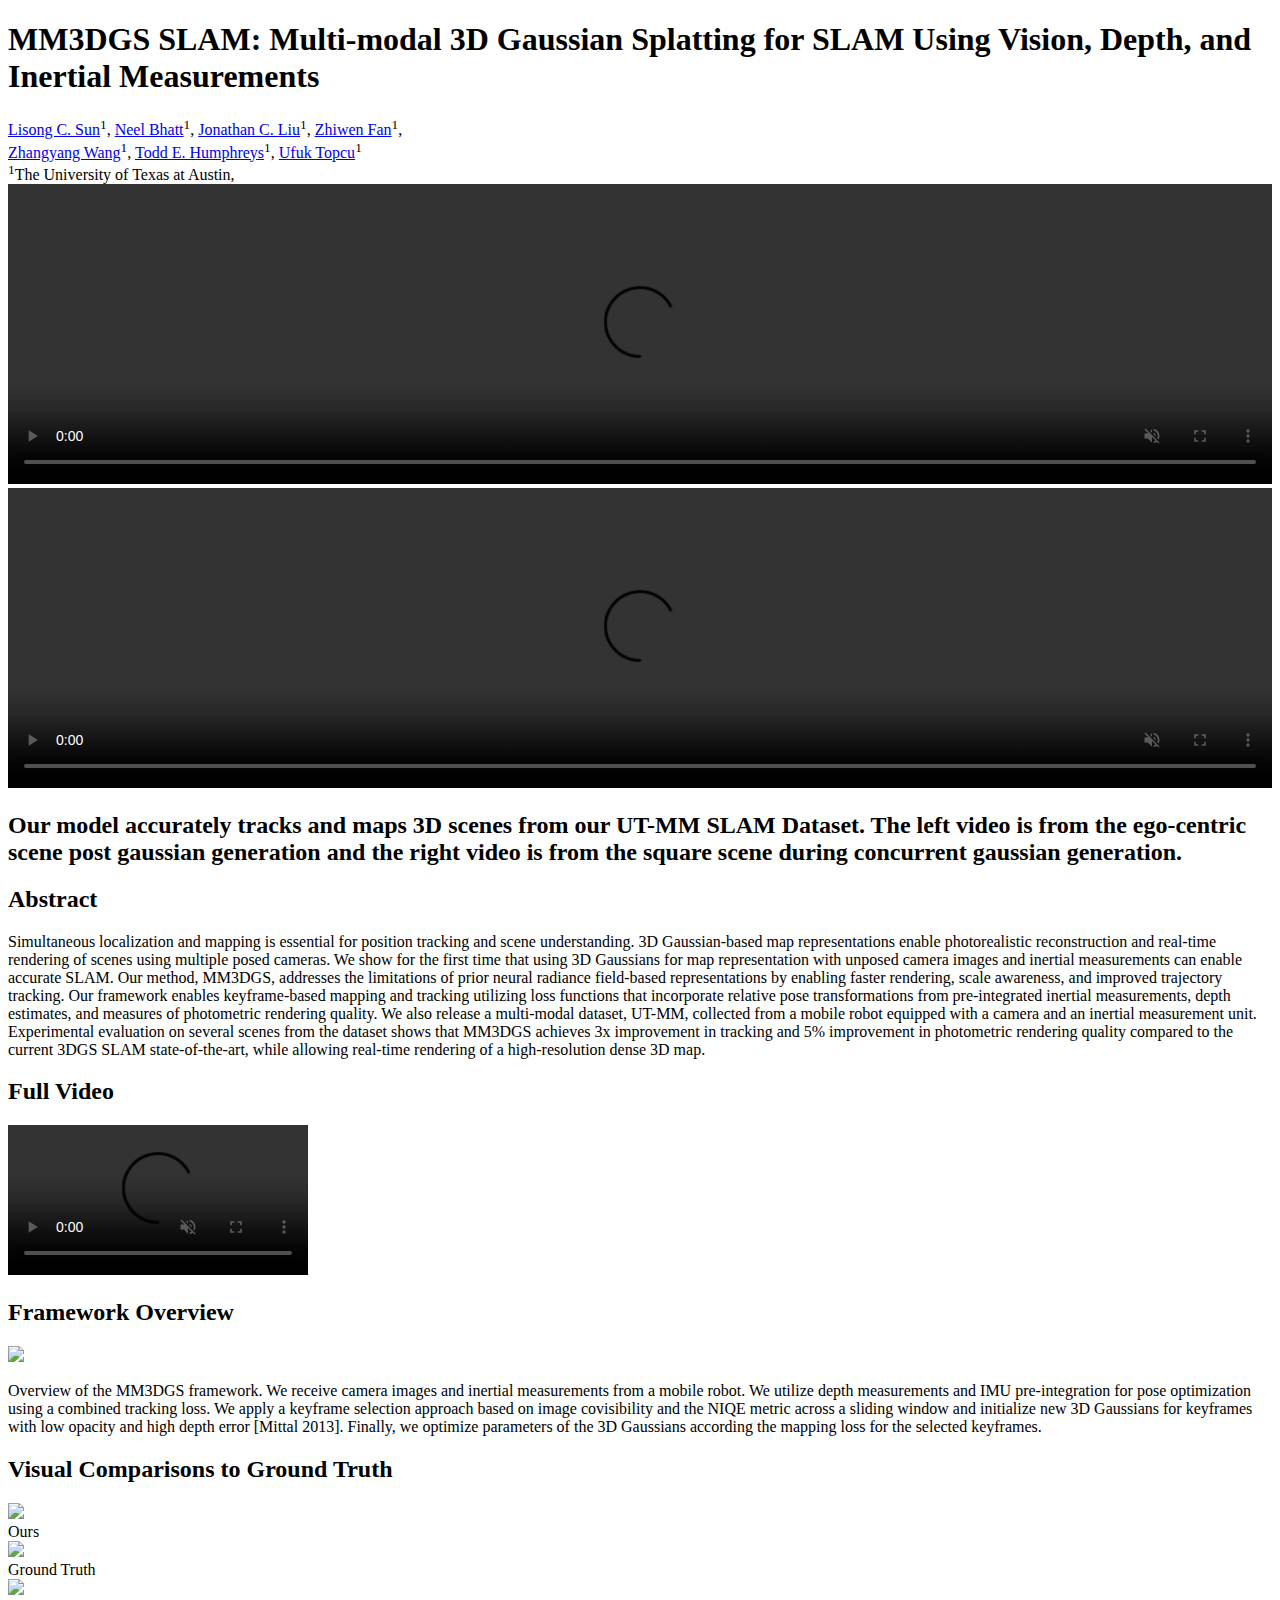
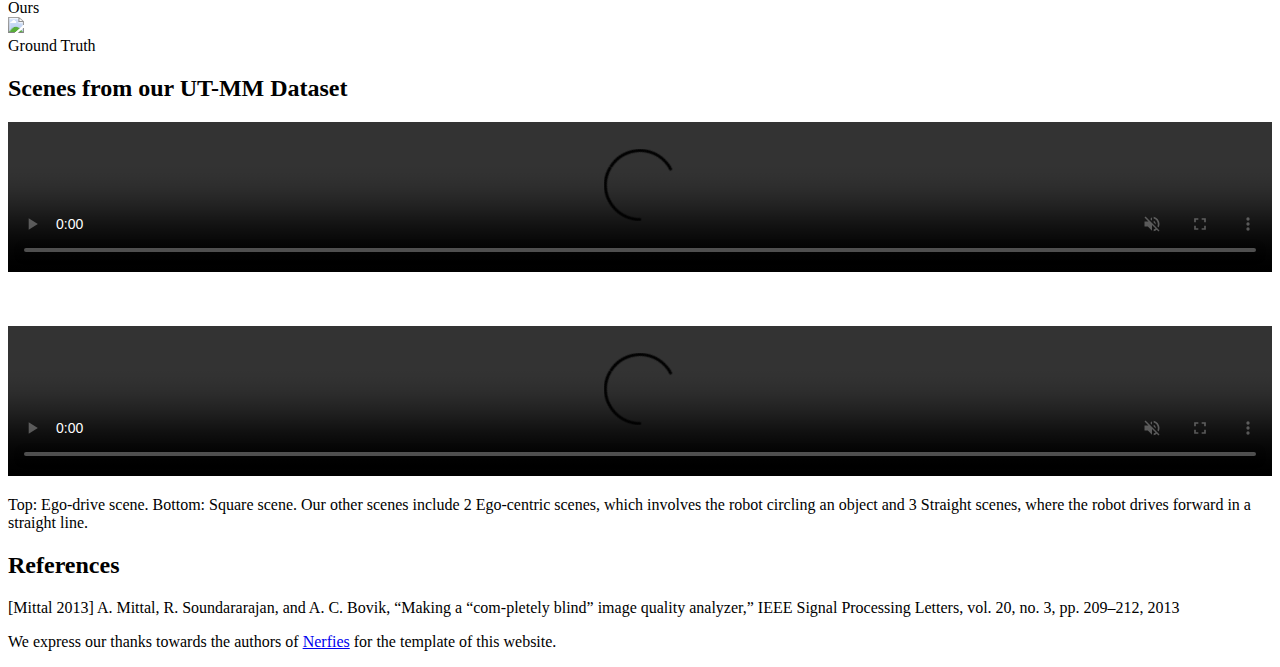
==== index.html @ 451383dc "personal links" ====
<!DOCTYPE html>
<html>
<head>
  <meta charset="utf-8">
  <meta name="description"
        content="MM3DGS.">
  <meta name="keywords" content="Nerfies, D-NeRF, NeRF">
  <meta name="viewport" content="width=device-width, initial-scale=1">
  <title>MM3DGS</title>

  <!-- Global site tag (gtag.js) - Google Analytics -->
  <!-- <script async src="https://www.googletagmanager.com/gtag/js?id=G-PYVRSFMDRL"></script> -->
  <script>
    window.dataLayer = window.dataLayer || [];

    function gtag() {
      dataLayer.push(arguments);
    }

    gtag('js', new Date());

    gtag('config', 'G-PYVRSFMDRL');
  </script>

  <link href="https://fonts.googleapis.com/css?family=Google+Sans|Noto+Sans|Castoro"
        rel="stylesheet">

  <link rel="stylesheet" href="./static/css/bulma.min.css">
  <link rel="stylesheet" href="./static/css/bulma-carousel.min.css">
  <link rel="stylesheet" href="./static/css/bulma-slider.min.css">
  <link rel="stylesheet" href="./static/css/fontawesome.all.min.css">
  <link rel="stylesheet"
        href="https://cdn.jsdelivr.net/gh/jpswalsh/academicons@1/css/academicons.min.css">
  <link rel="stylesheet" href="./static/css/index.css">
  <!-- <link rel="icon" href="./static/images/favicon.svg"> -->

  <script src="https://ajax.googleapis.com/ajax/libs/jquery/3.5.1/jquery.min.js"></script>
  <script defer src="./static/js/fontawesome.all.min.js"></script>
  <script src="./static/js/bulma-carousel.min.js"></script>
  <script src="./static/js/bulma-slider.min.js"></script>
  <script src="./static/js/index.js"></script>
</head>
<body>
<!-- 
<nav class="navbar" role="navigation" aria-label="main navigation">
  <div class="navbar-brand">
    <a role="button" class="navbar-burger" aria-label="menu" aria-expanded="false">
      <span aria-hidden="true"></span>
      <span aria-hidden="true"></span>
      <span aria-hidden="true"></span>
    </a>
  </div>
  <div class="navbar-menu">
    <div class="navbar-start" style="flex-grow: 1; justify-content: center;">
      <a class="navbar-item" href="https://keunhong.com">
      <span class="icon">
          <i class="fas fa-home"></i>
      </span>
      </a>

      <div class="navbar-item has-dropdown is-hoverable">
        <a class="navbar-link">
          More Research
        </a>
        <div class="navbar-dropdown">
          <a class="navbar-item" href="https://hypernerf.github.io">
            HyperNeRF
          </a>
          <a class="navbar-item" href="https://nerfies.github.io">
            Nerfies
          </a>
          <a class="navbar-item" href="https://latentfusion.github.io">
            LatentFusion
          </a>
          <a class="navbar-item" href="https://photoshape.github.io">
            PhotoShape
          </a>
        </div>
      </div>
    </div>

  </div>
</nav>
 -->

<section class="hero">
  <div class="hero-body">
    <div class="container is-max-desktop">
      <div class="columns is-centered">
        <div class="column has-text-centered">
          <h1 class="title is-1 publication-title">MM3DGS SLAM: Multi-modal 3D Gaussian Splatting for SLAM Using
            Vision, Depth, and Inertial Measurements</h1>
          <div class="is-size-5 publication-authors">
            <span class="author-block">
              <a href="https://www.linkedin.com/in/lisong-codey-sun/">Lisong C. Sun</a><sup>1</sup>,</span>
            <span class="author-block">
              <a href="https://neel1302.github.io/">Neel Bhatt</a><sup>1</sup>,</span>
            <span class="author-block">
              <a href="https://www.linkedin.com/in/jonathanliu88/">Jonathan C. Liu</a><sup>1</sup>,
            </span>
            <span class="author-block">
              <a href="https://zhiwenfan.github.io/">Zhiwen Fan</a><sup>1</sup>,
            </span>
            <br>
            <span class="author-block">
              <a href="https://express.adobe.com/page/CAdrFMJ9QeI2y/">Zhangyang Wang</a><sup>1</sup>,
            </span>
            <span class="author-block">
              <a href="https://www.ae.utexas.edu/people/faculty/faculty-directory/humphreys">Todd E. Humphreys</a><sup>1</sup>,
            </span>
            <span class="author-block">
              <a href="https://www.ae.utexas.edu/people/faculty/faculty-directory/topcu">Ufuk Topcu</a><sup>1</sup>
            </span>
          </div>

          <div class="is-size-5 publication-authors">
            <span class="author-block"><sup>1</sup>The University of Texas at Austin,</span>
            <!-- <span class="author-block"><sup>2</sup>Google Research</span> -->
          </div>

          <!-- <div class="column has-text-centered">
            <div class="publication-links">
              PDF Link.
              <span class="link-block">
                <a href="https://arxiv.org/pdf/2011.12948"
                   class="external-link button is-normal is-rounded is-dark">
                  <span class="icon">
                      <i class="fas fa-file-pdf"></i>
                  </span>
                  <span>Paper</span>
                </a>
              </span>
              <span class="link-block">
                <a href="https://arxiv.org/abs/2011.12948"
                   class="external-link button is-normal is-rounded is-dark">
                  <span class="icon">
                      <i class="ai ai-arxiv"></i>
                  </span>
                  <span>arXiv</span>
                </a>
              </span>
              Video Link.
              <span class="link-block">
                <a href="https://www.youtube.com/watch?v=MrKrnHhk8IA"
                   class="external-link button is-normal is-rounded is-dark">
                  <span class="icon">
                      <i class="fab fa-youtube"></i>
                  </span>
                  <span>Video</span>
                </a>
              </span>
              Code Link.
              <span class="link-block">
                <a href="https://github.com/google/nerfies"
                   class="external-link button is-normal is-rounded is-dark">
                  <span class="icon">
                      <i class="fab fa-github"></i>
                  </span>
                  <span>Code</span>
                  </a>
              </span>
              Dataset Link.
              <span class="link-block">
                <a href="https://github.com/google/nerfies/releases/tag/0.1"
                   class="external-link button is-normal is-rounded is-dark">
                  <span class="icon">
                      <i class="far fa-images"></i>
                  </span>
                  <span>Data</span>
                  </a>
            </div>

          </div> -->
        
        </div>
      </div>
    </div>
  </div>
</section>
<section class="hero teaser">
  <div class="container is-max-desktop">
    <div class="hero-body">
        <div class="container is-max-desktop">
        <div class="columns is-centered">
      
        <div class="column has-text-centered">
          <div class="content">
            <video id="s1_recon" controls muted loop playsinline style="width: 100%; height: 300px;">
              <source src="./static/videos/ego_centric.mp4"
                      type="video/mp4">
            </video>
          </div>
        </div>
      
        <div class="column has-text-centered">
          <div class="content">
            <video id="s1_nvs" controls muted loop playsinline style="width: 100%; height: 300px">
              <source src="./static/videos/square_line.mp4"
                      type="video/mp4">
            </video>
          </div>
        </div>

        </div>
        </div>
      <h2 class="subtitle has-text-centered">
        <span>Our model accurately tracks and maps 3D scenes from our UT-MM SLAM Dataset. The left video is from the ego-centric scene post gaussian generation
          and the right video is from the square scene during concurrent gaussian generation.
        </span>
      </h2>
    </div>
  </div>
</section>
<!-- <section class="hero teaser">
  <div class="container is-max-desktop">
    <div class="hero-body">
      <video id="teaser" autoplay muted loop playsinline height="100%">
        <source src="./static/videos/teaser.mp4"
                type="video/mp4">
      </video>
      <h2 class="subtitle has-text-centered">
        <span class="dnerf">Nerfies</span> turns selfie videos from your phone into
        free-viewpoint
        portraits.
      </h2>
    </div>
  </div>
</section> -->


<!-- <section class="hero is-light is-small">
  <div class="hero-body">
    <div class="container">
      <div id="results-carousel" class="carousel results-carousel">
        <div class="item item-steve">
          <video poster="" id="steve" autoplay controls muted loop playsinline height="100%">
            <source src="./static/videos/steve.mp4"
                    type="video/mp4">
          </video>
        </div>
        <div class="item item-chair-tp">
          <video poster="" id="chair-tp" autoplay controls muted loop playsinline height="100%">
            <source src="./static/videos/chair-tp.mp4"
                    type="video/mp4">
          </video>
        </div>
        <div class="item item-shiba">
          <video poster="" id="shiba" autoplay controls muted loop playsinline height="100%">
            <source src="./static/videos/shiba.mp4"
                    type="video/mp4">
          </video>
        </div>
        <div class="item item-fullbody">
          <video poster="" id="fullbody" autoplay controls muted loop playsinline height="100%">
            <source src="./static/videos/fullbody.mp4"
                    type="video/mp4">
          </video>
        </div>
        <div class="item item-blueshirt">
          <video poster="" id="blueshirt" autoplay controls muted loop playsinline height="100%">
            <source src="./static/videos/blueshirt.mp4"
                    type="video/mp4">
          </video>
        </div>
        <div class="item item-mask">
          <video poster="" id="mask" autoplay controls muted loop playsinline height="100%">
            <source src="./static/videos/mask.mp4"
                    type="video/mp4">
          </video>
        </div>
        <div class="item item-coffee">
          <video poster="" id="coffee" autoplay controls muted loop playsinline height="100%">
            <source src="./static/videos/coffee.mp4"
                    type="video/mp4">
          </video>
        </div>
        <div class="item item-toby">
          <video poster="" id="toby" autoplay controls muted loop playsinline height="100%">
            <source src="./static/videos/toby2.mp4"
                    type="video/mp4">
          </video>
        </div>
      </div>
    </div>
  </div>
</section> -->


<section class="hero is-small is-light">
  <div class="hero-body">
  <div class="container is-max-desktop">
    <!-- Abstract. -->
    <div class="columns is-centered has-text-centered">
      <div class="column is-four-fifths">
        <h2 class="title is-3">Abstract</h2>
        <div class="content has-text-justified">
          <p>
            Simultaneous localization and mapping is essential for position tracking and scene understanding. 
            3D Gaussian-based map representations enable photorealistic reconstruction and real-time rendering
            of scenes using multiple posed cameras. We show for the first time that using 3D Gaussians for map
            representation with unposed camera images and inertial measurements can enable accurate SLAM. 
            Our method, MM3DGS, addresses the limitations of prior neural radiance field-based representations by 
            enabling faster rendering, scale awareness, and improved trajectory tracking. Our framework enables 
            keyframe-based mapping and tracking utilizing loss functions that incorporate relative pose transformations
            from pre-integrated inertial measurements, depth estimates, and measures of photometric rendering quality.
            We also release a multi-modal dataset, UT-MM, collected from a mobile robot equipped with a camera 
            and an inertial measurement unit. Experimental evaluation on several scenes from the dataset shows
            that MM3DGS achieves 3x improvement in tracking and 5% improvement in photometric rendering quality
            compared to the current 3DGS SLAM state-of-the-art, while allowing real-time rendering of a high-resolution dense 3D map.
          </p>
        </div>
      </div>
    </div>
    <!--/ Abstract. -->

    <!-- Paper video. -->
    <div class="columns is-centered has-text-centered">
      <div class="column is-four-fifths">
        <h2 class="title is-3">Full Video</h2>
        <div class="item item-mainVideo">
          <video poster="" id="main" controls muted loop playsinline height="100%">
            <source src="./static/videos/IROS24_MM3DGS_SLAM_Video.mp4"
                    type="video/mp4">
          </video>
        </div>
    </div>
    <!--/ Paper video. -->
  </div>
</div>
</section>

<section class="section">
  <div class="container is-max-desktop">
    <!-- Concurrent Work. -->
    <div class="columns is-centered has-text-centered">
      <div class="column is-full-width">
        <h2 class="title is-3">Framework Overview</h2>
        <div class="content has-text-justified">
          <img src="./static/images/framework.jpg">

          <p>Overview of the MM3DGS framework. We receive camera images and inertial 
            measurements from a mobile robot. We utilize depth measurements and IMU 
            pre-integration for pose optimization using a combined tracking loss. 
            We apply a keyframe selection approach based on image covisibility and the NIQE metric 
            across a sliding window and initialize new 3D Gaussians for keyframes with low opacity 
            and high depth error [Mittal 2013]. Finally, we optimize parameters of the 
            3D Gaussians according the mapping loss for the selected keyframes.</p>


            


        </div>
      </div>
    </div>
    <!--/ Concurrent Work. -->

  </div>
</section>

<section class="section">
  <div class="container ">
    <div class=" has-text-centered">
      <h2 class="title is-3">Visual Comparisons to Ground Truth</h2>
      <div class="content has-text-justified">
        <p>

        </p>
      </div>
      <div class="columns is-centered">
        <!-- Visual Effects. -->
        <div class="column">
          <div class="content">
            <div class="columns is-centered">
              <div class="column is-full-width">
                <div id="example1" class="bal-container-small">

                  <div class="bal-after">
                    <img src="./static/images/render_eCentric.png">
                    <div class="bal-afterPosition afterLabel" style="z-index:1;">
                      Ours
                    </div>
                  </div>

                  <div class="bal-before" style="width:96.4968152866242%;">
                    <div class="bal-before-inset" style="width: 539px;">
                      <img src="./static/images/render_gt_eCentric.png">
                      <div class="bal-beforePosition beforeLabel">
                        Ground Truth
                      </div>
                    </div>
                  </div>

                  <div class="bal-handle" style="left:96.4968152866242%;">
                    <span class=" handle-left-arrow"></span>
                    <span class="handle-right-arrow"></span>
                  </div>

                </div>
              </div>
            </div>
          </div>
        </div>

        <div class="column">
          <div class="content">
            <div class="columns is-centered">
              <div class="column is-full-width">
                <div id="example2" class="bal-container-small">

                  <div class="bal-after">
                    <img src="./static/images/render_eDrive.png">
                    <div class="bal-afterPosition afterLabel">
                      Ours
                    </div>
                  </div>

                  <div class="bal-before" style="width: 50%;">
                    <div class="bal-before-inset" style="width: 539px;">
                      <img src="./static/images/render_gt_eDrive.png">
                      <div class="bal-beforePosition beforeLabel">
                        Ground Truth
                      </div>
                    </div>
                  </div>

                  <div class="bal-handle" style="left: 50%;">
                    <span class=" handle-left-arrow"></span>
                    <span class="handle-right-arrow"></span>
                  </div>

                </div>
              </div>
            </div>
          </div>
        <!-- <div class="column">
          <div class="columns is-centered">
            <div class="column content">

              <div id="example4" class="bal-container-small">
                <div class="bal-after">
                  <img src="./static/images/render_eDrive.png">
                  <div class="bal-afterPosition afterLabel" style="z-index:1;">
                    Ours
                  </div>
                </div>

                <div class="bal-before" style="width:62.10191082802548%;">
                  <div class="bal-before-inset" style="width: 539px;">
                    <img src="./static/images/render_gt_eDrive.png">
                    <div class="bal-beforePosition beforeLabel">
                      Ground Truth
                    </div>
                  </div>
                </div>

                <div class="bal-handle" style="left:62.10191082802548%;">
                  <span class=" handle-left-arrow"></span>
                  <span class="handle-right-arrow"></span>
                </div>

              </div>

              <div id="example5" class="bal-container-small">
                <div class="bal-after">
                  <img src="./static/images/render_eDrive.png">
                  <div class="bal-afterPosition afterLabel" style="z-index:1;">
                    Ours
                  </div>
                </div>

                <div class="bal-before" style="width:56.77179962894249%;">
                  <div class="bal-before-inset" style="width: 628px;">
                    <img src="./static/images/render_gt_eDrive.png">
                    <div class="bal-beforePosition beforeLabel">
                      Ground Truth
                    </div>
                  </div>
                </div>

                <div class="bal-handle" style="left:56.77179962894249%;">
                  <span class=" handle-left-arrow"></span>
                  <span class="handle-right-arrow"></span>
                </div>

              </div> -->
            </div>
          </div>
        </div>
      </div>
    </div>
  </div>
</section>

<section class="section">
<div class="container is-max-desktop">
<div class="column has-text-centered">
  <div class="content">
    <h2 class="title is-3">Scenes from our UT-MM Dataset</h2>
    <video id="s2_recon" controls muted loop playsinline width="100%" style="margin-bottom: 50px;">
      <source src="./static/videos/ego_drive_dataset.mp4"
              type="video/mp4">
    </video>
    <video id="s2_recon" controls muted loop playsinline width="100%">
      <source src="./static/videos/square.mp4"
              type="video/mp4">
    </video>
    <!-- <img src = "data/viz_gifs/row3_col3.gif"> -->
  </div>
  <p>
    Top: Ego-drive scene. Bottom: Square scene. Our other scenes include 2 Ego-centric scenes, which involves the robot circling an object and 3 Straight scenes,
    where the robot drives forward in a straight line.
  </p>
</div>
</div>
</section>


<section class="section">
  <div class="container is-max-desktop">
    <div class="columns is-centered">
      <div class="column is-full-width">
        <h2 class="title is-3">References</h2>

        <div class="content has-text-justified">
          <p>
            [Mittal 2013] A. Mittal, R. Soundararajan, and A. C. Bovik, “Making a “com-pletely blind” image quality analyzer,” IEEE Signal Processing Letters, vol. 20, no. 3, pp. 209–212, 2013
          </p>
        </div>
      </div>
    </div>
    <!--/ Concurrent Work. -->
  </div>
</section>


<!-- <section class="section" id="BibTeX">
  <div class="container is-max-desktop content">
    <h2 class="title">BibTeX</h2>
    <pre><code>@article{
  author    = 
  title     = 
  journal   = 
  year      = 
}</code></pre>
  </div>
</section> -->


<footer class="footer">
  <div class="container">
    <div class="content has-text-centered">
      <a class="icon-link"
         href="./static/videos/nerfies_paper.pdf">
        <i class="fas fa-file-pdf"></i>
      </a>
      <a class="icon-link" href="https://github.com/keunhong" class="external-link" disabled>
        <i class="fab fa-github"></i>
      </a>
    </div>
    <div class="columns is-centered">
      <div class="column is-8">
        <div class="content">
          <p>
            We express our thanks towards the authors of <a
              href="https://github.com/nerfies/nerfies.github.io">Nerfies</a> for the template of this website.
          </p>
        </div>
      </div>
    </div>
  </div>
</footer>

<script src="static/js/script.js"></script>

<script>
    new BeforeAfter({
        id: '#example1'
    });
    new BeforeAfter({
        id: '#example2'
    });
    new BeforeAfter({
        id: '#example4'
    });
    new BeforeAfter({
        id: '#example5'
    });

</script>

</body>
</html>

</body>
</html>
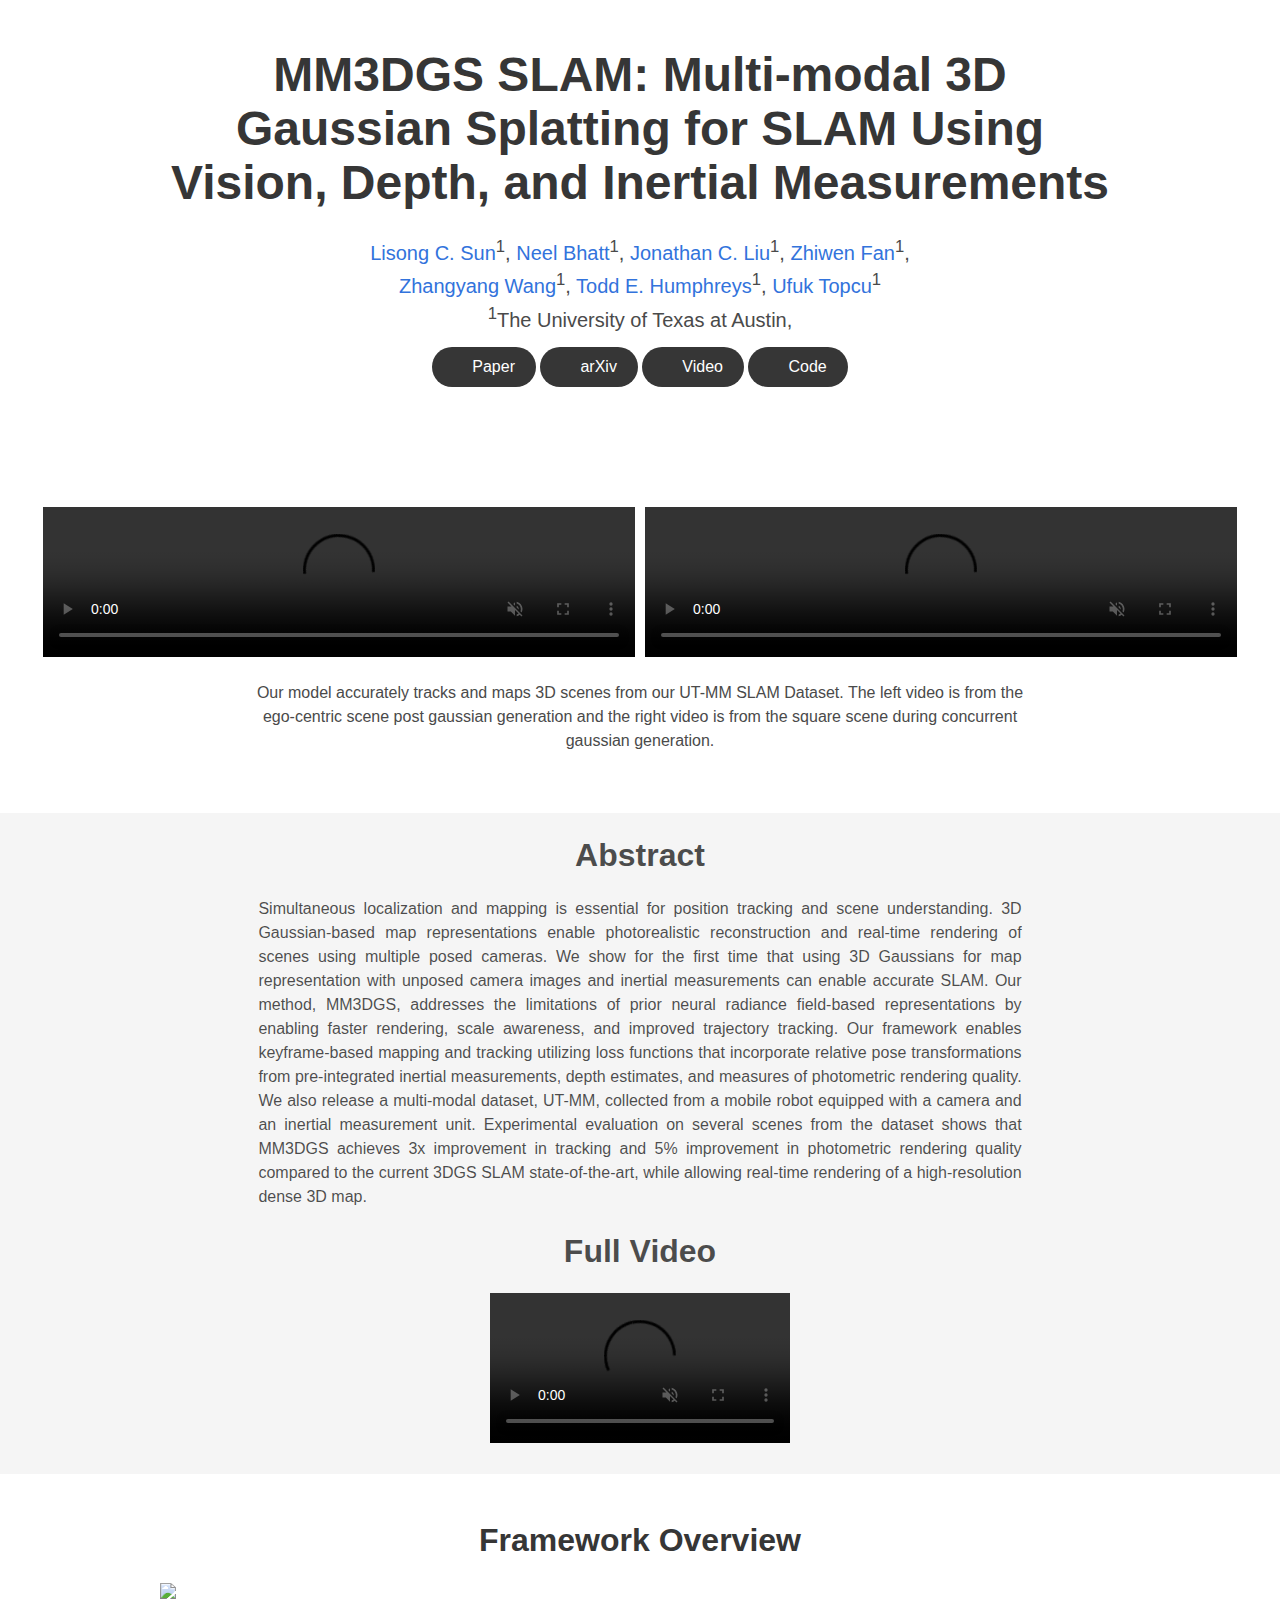
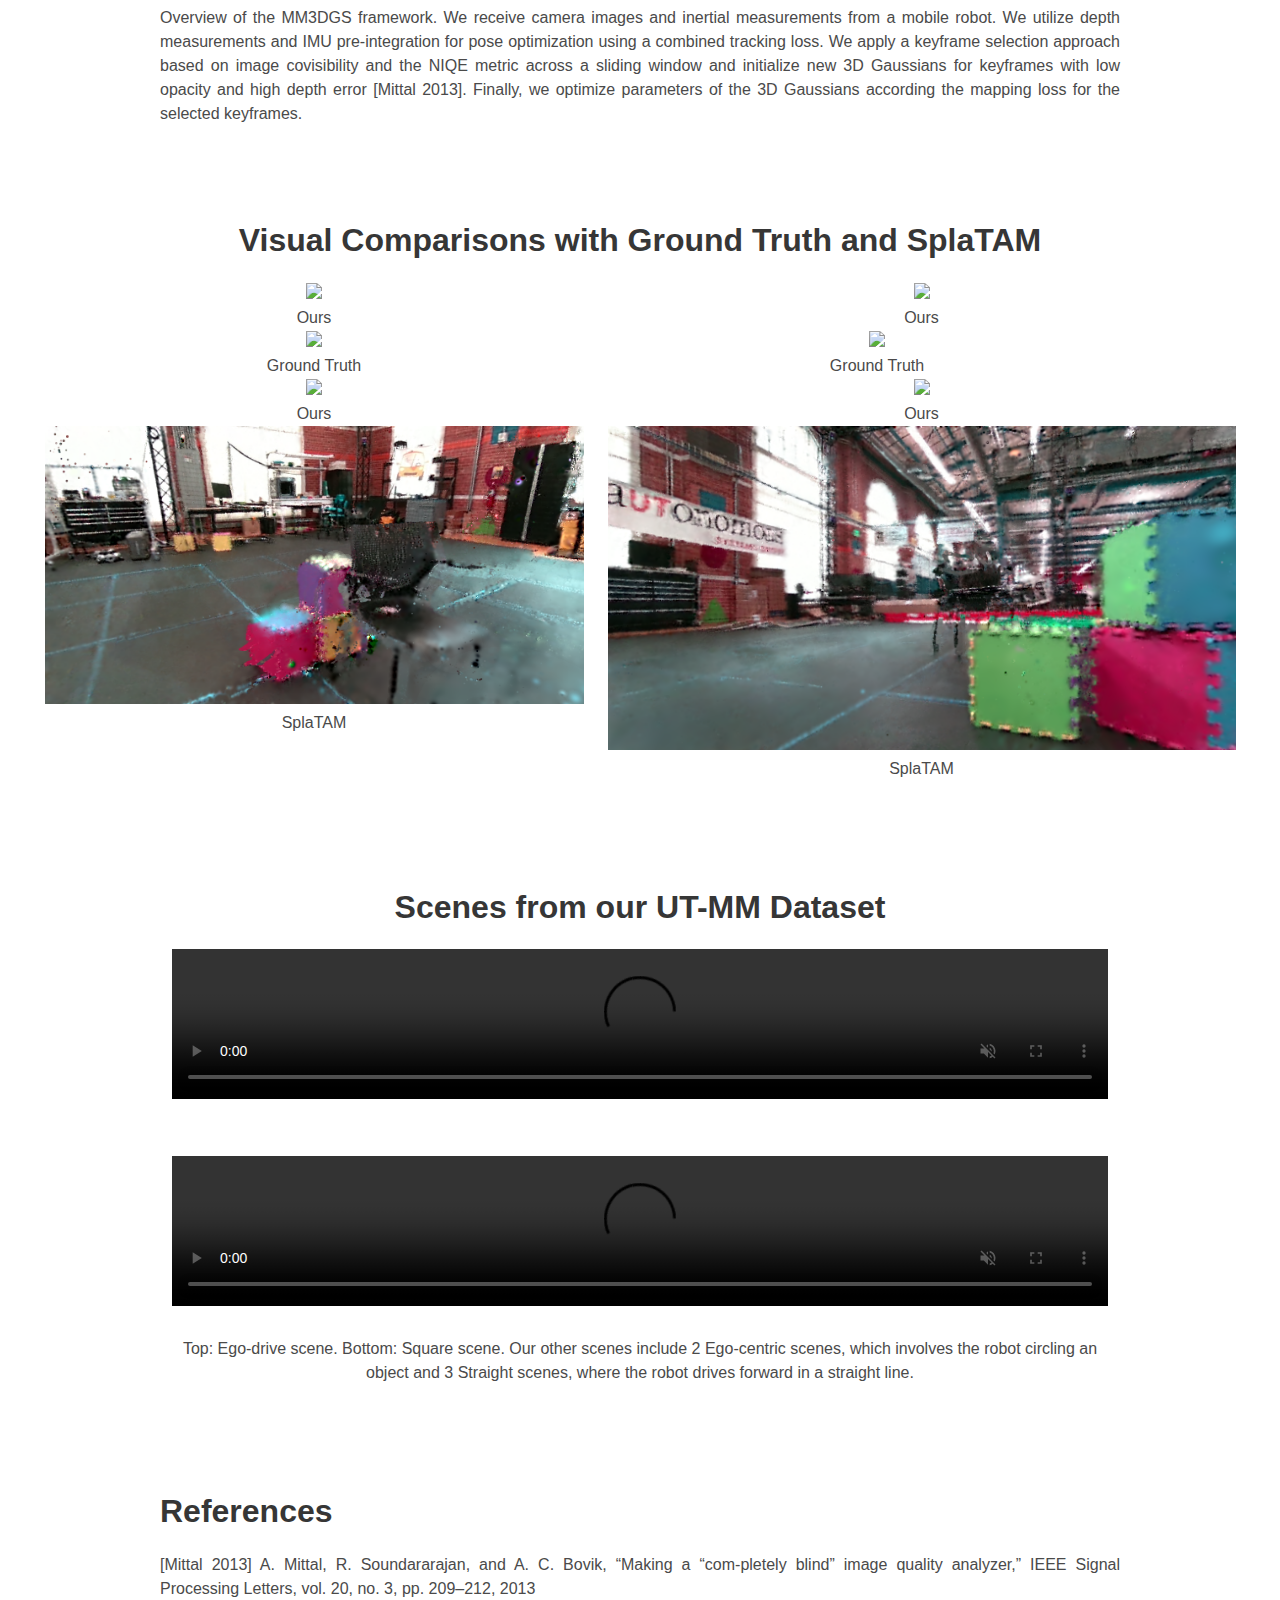
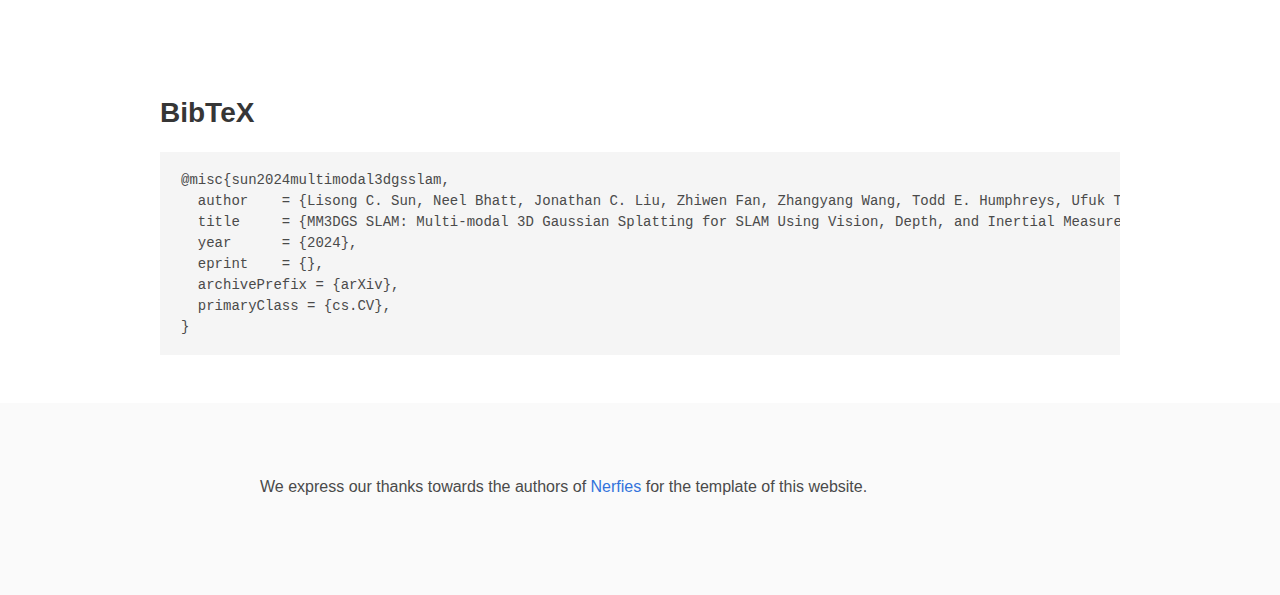
==== commit d95aa8a1: "extra touches" ====
--- a/index.html
+++ b/index.html
@@ -4,7 +4,7 @@
   <meta charset="utf-8">
   <meta name="description"
         content="MM3DGS.">
-  <meta name="keywords" content="Nerfies, D-NeRF, NeRF">
+  <meta name="keywords" content="3DGS, SLAM, Gaussians">
   <meta name="viewport" content="width=device-width, initial-scale=1">
   <title>MM3DGS</title>
 
@@ -32,7 +32,6 @@
   <link rel="stylesheet"
         href="https://cdn.jsdelivr.net/gh/jpswalsh/academicons@1/css/academicons.min.css">
   <link rel="stylesheet" href="./static/css/index.css">
-  <!-- <link rel="icon" href="./static/images/favicon.svg"> -->
 
   <script src="https://ajax.googleapis.com/ajax/libs/jquery/3.5.1/jquery.min.js"></script>
   <script defer src="./static/js/fontawesome.all.min.js"></script>
@@ -41,48 +40,6 @@
   <script src="./static/js/index.js"></script>
 </head>
 <body>
-<!-- 
-<nav class="navbar" role="navigation" aria-label="main navigation">
-  <div class="navbar-brand">
-    <a role="button" class="navbar-burger" aria-label="menu" aria-expanded="false">
-      <span aria-hidden="true"></span>
-      <span aria-hidden="true"></span>
-      <span aria-hidden="true"></span>
-    </a>
-  </div>
-  <div class="navbar-menu">
-    <div class="navbar-start" style="flex-grow: 1; justify-content: center;">
-      <a class="navbar-item" href="https://keunhong.com">
-      <span class="icon">
-          <i class="fas fa-home"></i>
-      </span>
-      </a>
-
-      <div class="navbar-item has-dropdown is-hoverable">
-        <a class="navbar-link">
-          More Research
-        </a>
-        <div class="navbar-dropdown">
-          <a class="navbar-item" href="https://hypernerf.github.io">
-            HyperNeRF
-          </a>
-          <a class="navbar-item" href="https://nerfies.github.io">
-            Nerfies
-          </a>
-          <a class="navbar-item" href="https://latentfusion.github.io">
-            LatentFusion
-          </a>
-          <a class="navbar-item" href="https://photoshape.github.io">
-            PhotoShape
-          </a>
-        </div>
-      </div>
-    </div>
-
-  </div>
-</nav>
- -->
-
 <section class="hero">
   <div class="hero-body">
     <div class="container is-max-desktop">
@@ -118,11 +75,11 @@
             <!-- <span class="author-block"><sup>2</sup>Google Research</span> -->
           </div>
 
-          <!-- <div class="column has-text-centered">
+          <div class="column has-text-centered">
             <div class="publication-links">
-              PDF Link.
+              <!-- PDF Link. -->
               <span class="link-block">
-                <a href="https://arxiv.org/pdf/2011.12948"
+                <a href="#"
                    class="external-link button is-normal is-rounded is-dark">
                   <span class="icon">
                       <i class="fas fa-file-pdf"></i>
@@ -131,7 +88,7 @@
                 </a>
               </span>
               <span class="link-block">
-                <a href="https://arxiv.org/abs/2011.12948"
+                <a href="#"
                    class="external-link button is-normal is-rounded is-dark">
                   <span class="icon">
                       <i class="ai ai-arxiv"></i>
@@ -139,9 +96,9 @@
                   <span>arXiv</span>
                 </a>
               </span>
-              Video Link.
+              <!-- Video Link. -->
               <span class="link-block">
-                <a href="https://www.youtube.com/watch?v=MrKrnHhk8IA"
+                <a href="#"
                    class="external-link button is-normal is-rounded is-dark">
                   <span class="icon">
                       <i class="fab fa-youtube"></i>
@@ -149,9 +106,9 @@
                   <span>Video</span>
                 </a>
               </span>
-              Code Link.
+              <!-- Code Link. -->
               <span class="link-block">
-                <a href="https://github.com/google/nerfies"
+                <a href="#"
                    class="external-link button is-normal is-rounded is-dark">
                   <span class="icon">
                       <i class="fab fa-github"></i>
@@ -159,132 +116,45 @@
                   <span>Code</span>
                   </a>
               </span>
-              Dataset Link.
-              <span class="link-block">
-                <a href="https://github.com/google/nerfies/releases/tag/0.1"
+              <!-- Dataset Link. -->
+              <!-- <span class="link-block">
+                <a href="#"
                    class="external-link button is-normal is-rounded is-dark">
                   <span class="icon">
                       <i class="far fa-images"></i>
                   </span>
                   <span>Data</span>
-                  </a>
+                  </a> -->
             </div>
 
-          </div> -->
+          </div>
         
         </div>
       </div>
     </div>
   </div>
 </section>
-<section class="hero teaser">
-  <div class="container is-max-desktop">
-    <div class="hero-body">
-        <div class="container is-max-desktop">
-        <div class="columns is-centered">
-      
-        <div class="column has-text-centered">
-          <div class="content">
-            <video id="s1_recon" controls muted loop playsinline style="width: 100%; height: 300px;">
-              <source src="./static/videos/ego_centric.mp4"
-                      type="video/mp4">
-            </video>
-          </div>
-        </div>
-      
-        <div class="column has-text-centered">
-          <div class="content">
-            <video id="s1_nvs" controls muted loop playsinline style="width: 100%; height: 300px">
-              <source src="./static/videos/square_line.mp4"
-                      type="video/mp4">
-            </video>
-          </div>
-        </div>
-
-        </div>
-        </div>
-      <h2 class="subtitle has-text-centered">
-        <span>Our model accurately tracks and maps 3D scenes from our UT-MM SLAM Dataset. The left video is from the ego-centric scene post gaussian generation
-          and the right video is from the square scene during concurrent gaussian generation.
-        </span>
-      </h2>
-    </div>
-  </div>
-</section>
-<!-- <section class="hero teaser">
-  <div class="container is-max-desktop">
-    <div class="hero-body">
-      <video id="teaser" autoplay muted loop playsinline height="100%">
-        <source src="./static/videos/teaser.mp4"
+<section class="section">
+  <div class="container is-max-desktop" style="max-width: 100em;">
+  <div class="column has-text-centered">
+    <div class="content" style="display: flex; justify-content: center;">
+      <video id="s2_recon" autoplay controls muted loop playsinline width="49%" style="margin-right: 10px;">
+        <source src="./static/videos/ego_centric.mp4"
                 type="video/mp4">
       </video>
-      <h2 class="subtitle has-text-centered">
-        <span class="dnerf">Nerfies</span> turns selfie videos from your phone into
-        free-viewpoint
-        portraits.
-      </h2>
-    </div>
-  </div>
-</section> -->
-
-
-<!-- <section class="hero is-light is-small">
-  <div class="hero-body">
-    <div class="container">
-      <div id="results-carousel" class="carousel results-carousel">
-        <div class="item item-steve">
-          <video poster="" id="steve" autoplay controls muted loop playsinline height="100%">
-            <source src="./static/videos/steve.mp4"
-                    type="video/mp4">
-          </video>
-        </div>
-        <div class="item item-chair-tp">
-          <video poster="" id="chair-tp" autoplay controls muted loop playsinline height="100%">
-            <source src="./static/videos/chair-tp.mp4"
-                    type="video/mp4">
-          </video>
-        </div>
-        <div class="item item-shiba">
-          <video poster="" id="shiba" autoplay controls muted loop playsinline height="100%">
-            <source src="./static/videos/shiba.mp4"
-                    type="video/mp4">
-          </video>
-        </div>
-        <div class="item item-fullbody">
-          <video poster="" id="fullbody" autoplay controls muted loop playsinline height="100%">
-            <source src="./static/videos/fullbody.mp4"
-                    type="video/mp4">
-          </video>
-        </div>
-        <div class="item item-blueshirt">
-          <video poster="" id="blueshirt" autoplay controls muted loop playsinline height="100%">
-            <source src="./static/videos/blueshirt.mp4"
-                    type="video/mp4">
-          </video>
-        </div>
-        <div class="item item-mask">
-          <video poster="" id="mask" autoplay controls muted loop playsinline height="100%">
-            <source src="./static/videos/mask.mp4"
-                    type="video/mp4">
-          </video>
-        </div>
-        <div class="item item-coffee">
-          <video poster="" id="coffee" autoplay controls muted loop playsinline height="100%">
-            <source src="./static/videos/coffee.mp4"
-                    type="video/mp4">
-          </video>
-        </div>
-        <div class="item item-toby">
-          <video poster="" id="toby" autoplay controls muted loop playsinline height="100%">
-            <source src="./static/videos/toby2.mp4"
-                    type="video/mp4">
-          </video>
-        </div>
-      </div>
-    </div>
-  </div>
-</section> -->
-
+      <video id="s2_recon" autoplay controls muted loop playsinline width="49%">
+        <source src="./static/videos/square_line.mp4"
+                type="video/mp4">
+      </video>
+      <!-- <img src = "data/viz_gifs/row3_col3.gif"> -->
+    </div>
+    <p style="max-width: 50em; text-align: center; margin: 0 auto;""> 
+      Our model accurately tracks and maps 3D scenes from our UT-MM SLAM Dataset. The left video is from the ego-centric scene post gaussian generation
+      and the right video is from the square scene during concurrent gaussian generation.
+    </p>
+  </div>
+  </div>
+  </section>
 
 <section class="hero is-small is-light">
   <div class="hero-body">
@@ -361,7 +231,7 @@
 <section class="section">
   <div class="container ">
     <div class=" has-text-centered">
-      <h2 class="title is-3">Visual Comparisons to Ground Truth</h2>
+      <h2 class="title is-3">Visual Comparisons with Ground Truth and SplaTAM</h2>
       <div class="content has-text-justified">
         <p>
 
@@ -397,43 +267,42 @@
                   </div>
 
                 </div>
+
+
+                <div id="example2" class="bal-container-small">
+
+                  <div class="bal-after">
+                    <img src="./static/images/render_eCentric.png">
+                    <div class="bal-afterPosition afterLabel">
+                      Ours
+                    </div>
+                  </div>
+
+                  <div class="bal-before" style="width: 50%;">
+                    <div class="bal-before-inset" style="width: 539px;">
+                      <img src="./static/images/render_splatam_eCentric.png">
+                      <div class="bal-beforePosition beforeLabel">
+                        SplaTAM
+                      </div>
+                    </div>
+                  </div>
+
+                  <div class="bal-handle" style="left: 50%;">
+                    <span class=" handle-left-arrow"></span>
+                    <span class="handle-right-arrow"></span>
+                  </div>
+
+                </div>
               </div>
             </div>
           </div>
         </div>
 
+
+        <!--/ Visual Effects. -->
+
+        <!-- Matting. -->
         <div class="column">
-          <div class="content">
-            <div class="columns is-centered">
-              <div class="column is-full-width">
-                <div id="example2" class="bal-container-small">
-
-                  <div class="bal-after">
-                    <img src="./static/images/render_eDrive.png">
-                    <div class="bal-afterPosition afterLabel">
-                      Ours
-                    </div>
-                  </div>
-
-                  <div class="bal-before" style="width: 50%;">
-                    <div class="bal-before-inset" style="width: 539px;">
-                      <img src="./static/images/render_gt_eDrive.png">
-                      <div class="bal-beforePosition beforeLabel">
-                        Ground Truth
-                      </div>
-                    </div>
-                  </div>
-
-                  <div class="bal-handle" style="left: 50%;">
-                    <span class=" handle-left-arrow"></span>
-                    <span class="handle-right-arrow"></span>
-                  </div>
-
-                </div>
-              </div>
-            </div>
-          </div>
-        <!-- <div class="column">
           <div class="columns is-centered">
             <div class="column content">
 
@@ -471,9 +340,9 @@
 
                 <div class="bal-before" style="width:56.77179962894249%;">
                   <div class="bal-before-inset" style="width: 628px;">
-                    <img src="./static/images/render_gt_eDrive.png">
+                    <img src="./static/images/render_splatam_eDrive.png">
                     <div class="bal-beforePosition beforeLabel">
-                      Ground Truth
+                      SplaTAM
                     </div>
                   </div>
                 </div>
@@ -483,7 +352,7 @@
                   <span class="handle-right-arrow"></span>
                 </div>
 
-              </div> -->
+              </div>
             </div>
           </div>
         </div>
@@ -491,6 +360,7 @@
     </div>
   </div>
 </section>
+
 
 <section class="section">
 <div class="container is-max-desktop">
@@ -534,17 +404,20 @@
 </section>
 
 
-<!-- <section class="section" id="BibTeX">
+<section class="section" id="BibTeX">
   <div class="container is-max-desktop content">
     <h2 class="title">BibTeX</h2>
-    <pre><code>@article{
-  author    = 
-  title     = 
-  journal   = 
-  year      = 
+    <pre><code>@misc{sun2024multimodal3dgsslam,
+  author    = {Lisong C. Sun, Neel Bhatt, Jonathan C. Liu, Zhiwen Fan, Zhangyang Wang, Todd E. Humphreys, Ufuk Topcu},
+  title     = {MM3DGS SLAM: Multi-modal 3D Gaussian Splatting for SLAM Using Vision, Depth, and Inertial Measurements},
+  year      = {2024}, 
+  eprint    = {}, 
+  archivePrefix = {arXiv}, 
+  primaryClass = {cs.CV},
 }</code></pre>
   </div>
-</section> -->
+</section>
+
 
 
 <footer class="footer">
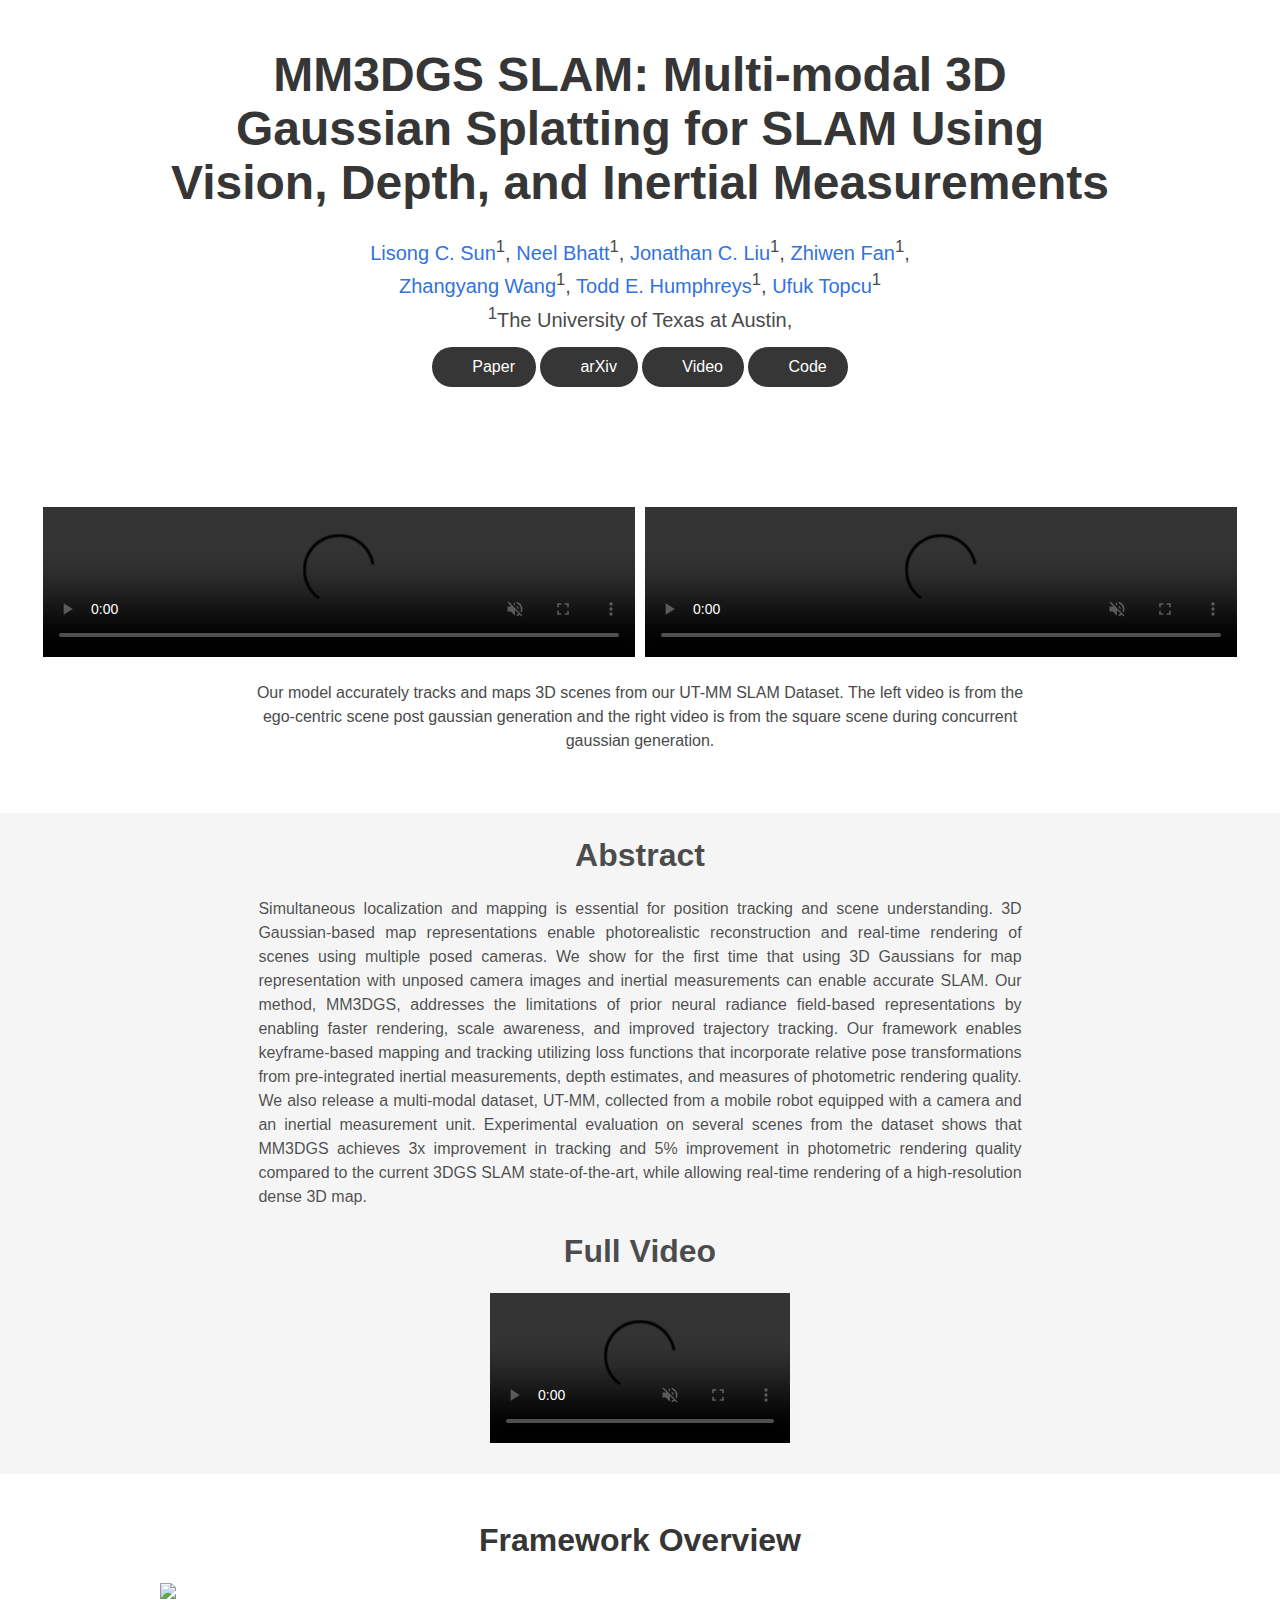
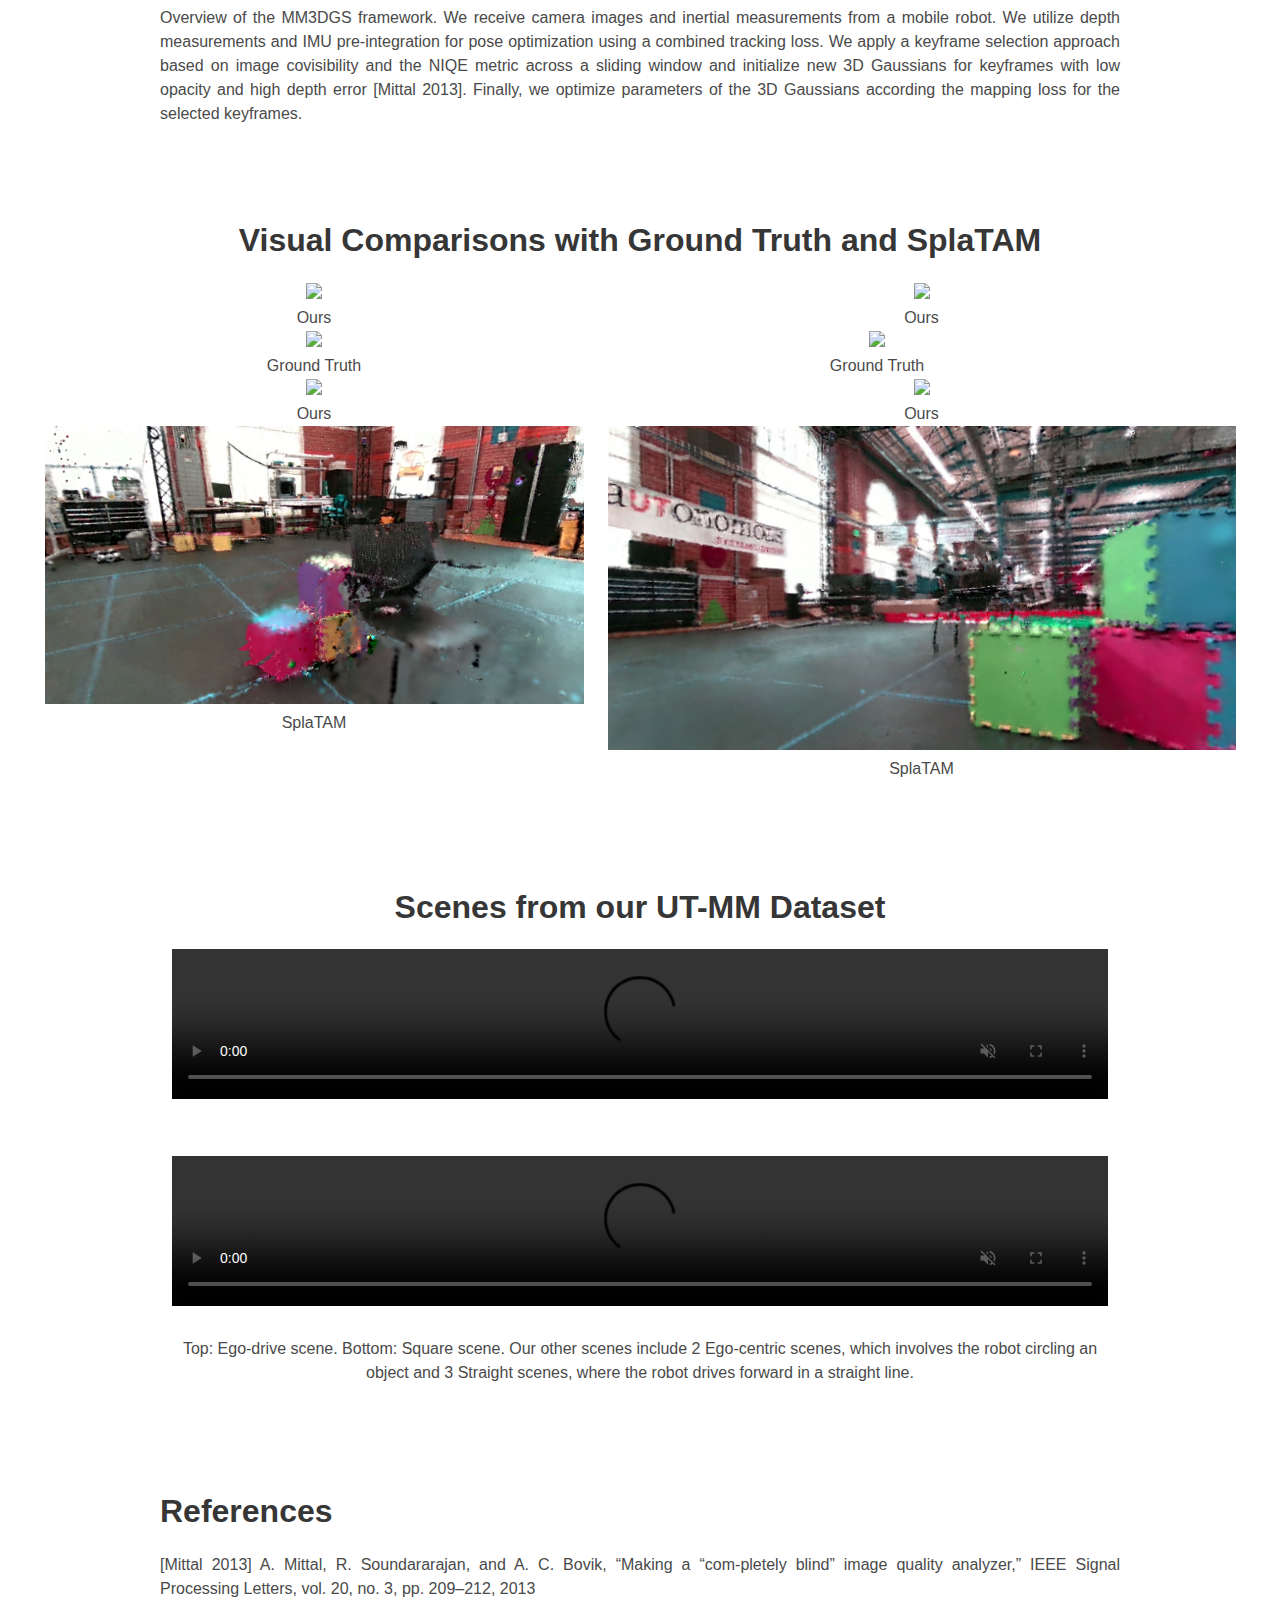
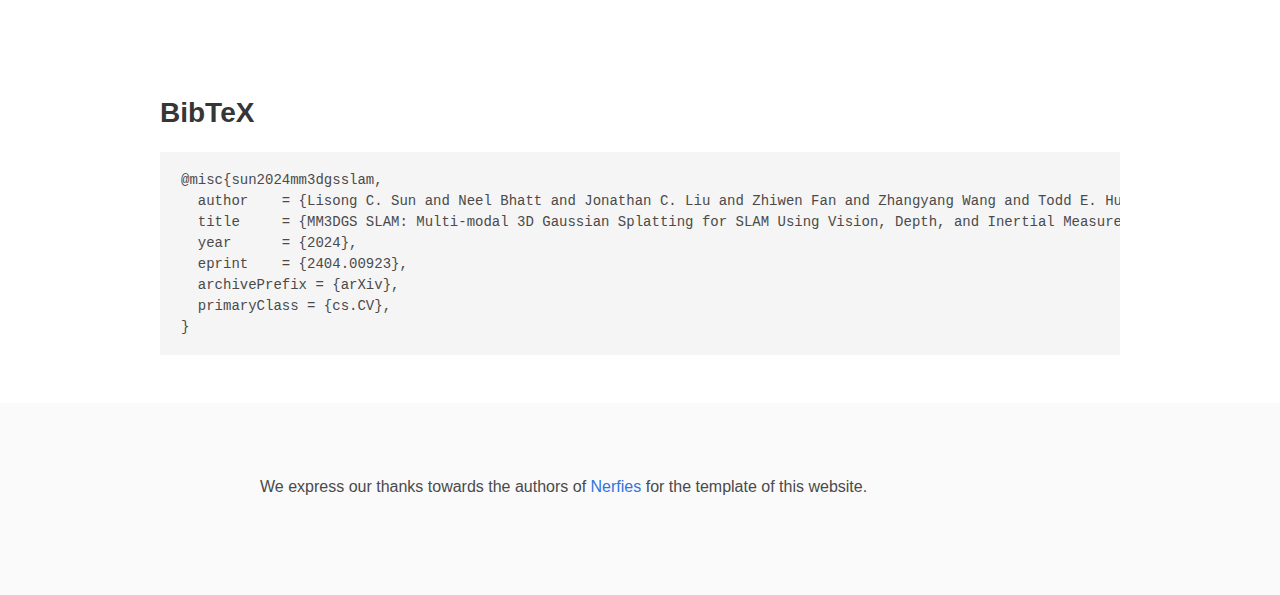
==== commit 55428db2: "linked arxiv" ====
--- a/index.html
+++ b/index.html
@@ -79,7 +79,7 @@
             <div class="publication-links">
               <!-- PDF Link. -->
               <span class="link-block">
-                <a href="#"
+                <a href="https://arxiv.org/pdf/2404.00923.pdf"
                    class="external-link button is-normal is-rounded is-dark">
                   <span class="icon">
                       <i class="fas fa-file-pdf"></i>
@@ -88,7 +88,7 @@
                 </a>
               </span>
               <span class="link-block">
-                <a href="#"
+                <a href="https://arxiv.org/abs/2404.00923"
                    class="external-link button is-normal is-rounded is-dark">
                   <span class="icon">
                       <i class="ai ai-arxiv"></i>
@@ -407,11 +407,11 @@
 <section class="section" id="BibTeX">
   <div class="container is-max-desktop content">
     <h2 class="title">BibTeX</h2>
-    <pre><code>@misc{sun2024multimodal3dgsslam,
-  author    = {Lisong C. Sun, Neel Bhatt, Jonathan C. Liu, Zhiwen Fan, Zhangyang Wang, Todd E. Humphreys, Ufuk Topcu},
+    <pre><code>@misc{sun2024mm3dgsslam,
+  author    = {Lisong C. Sun and Neel Bhatt and Jonathan C. Liu and Zhiwen Fan and Zhangyang Wang and Todd E. Humphreys and Ufuk Topcu},
   title     = {MM3DGS SLAM: Multi-modal 3D Gaussian Splatting for SLAM Using Vision, Depth, and Inertial Measurements},
   year      = {2024}, 
-  eprint    = {}, 
+  eprint    = {2404.00923}, 
   archivePrefix = {arXiv}, 
   primaryClass = {cs.CV},
 }</code></pre>
@@ -423,13 +423,13 @@
 <footer class="footer">
   <div class="container">
     <div class="content has-text-centered">
-      <a class="icon-link"
+      <!-- <a class="icon-link"
          href="./static/videos/nerfies_paper.pdf">
         <i class="fas fa-file-pdf"></i>
       </a>
       <a class="icon-link" href="https://github.com/keunhong" class="external-link" disabled>
         <i class="fab fa-github"></i>
-      </a>
+      </a> -->
     </div>
     <div class="columns is-centered">
       <div class="column is-8">
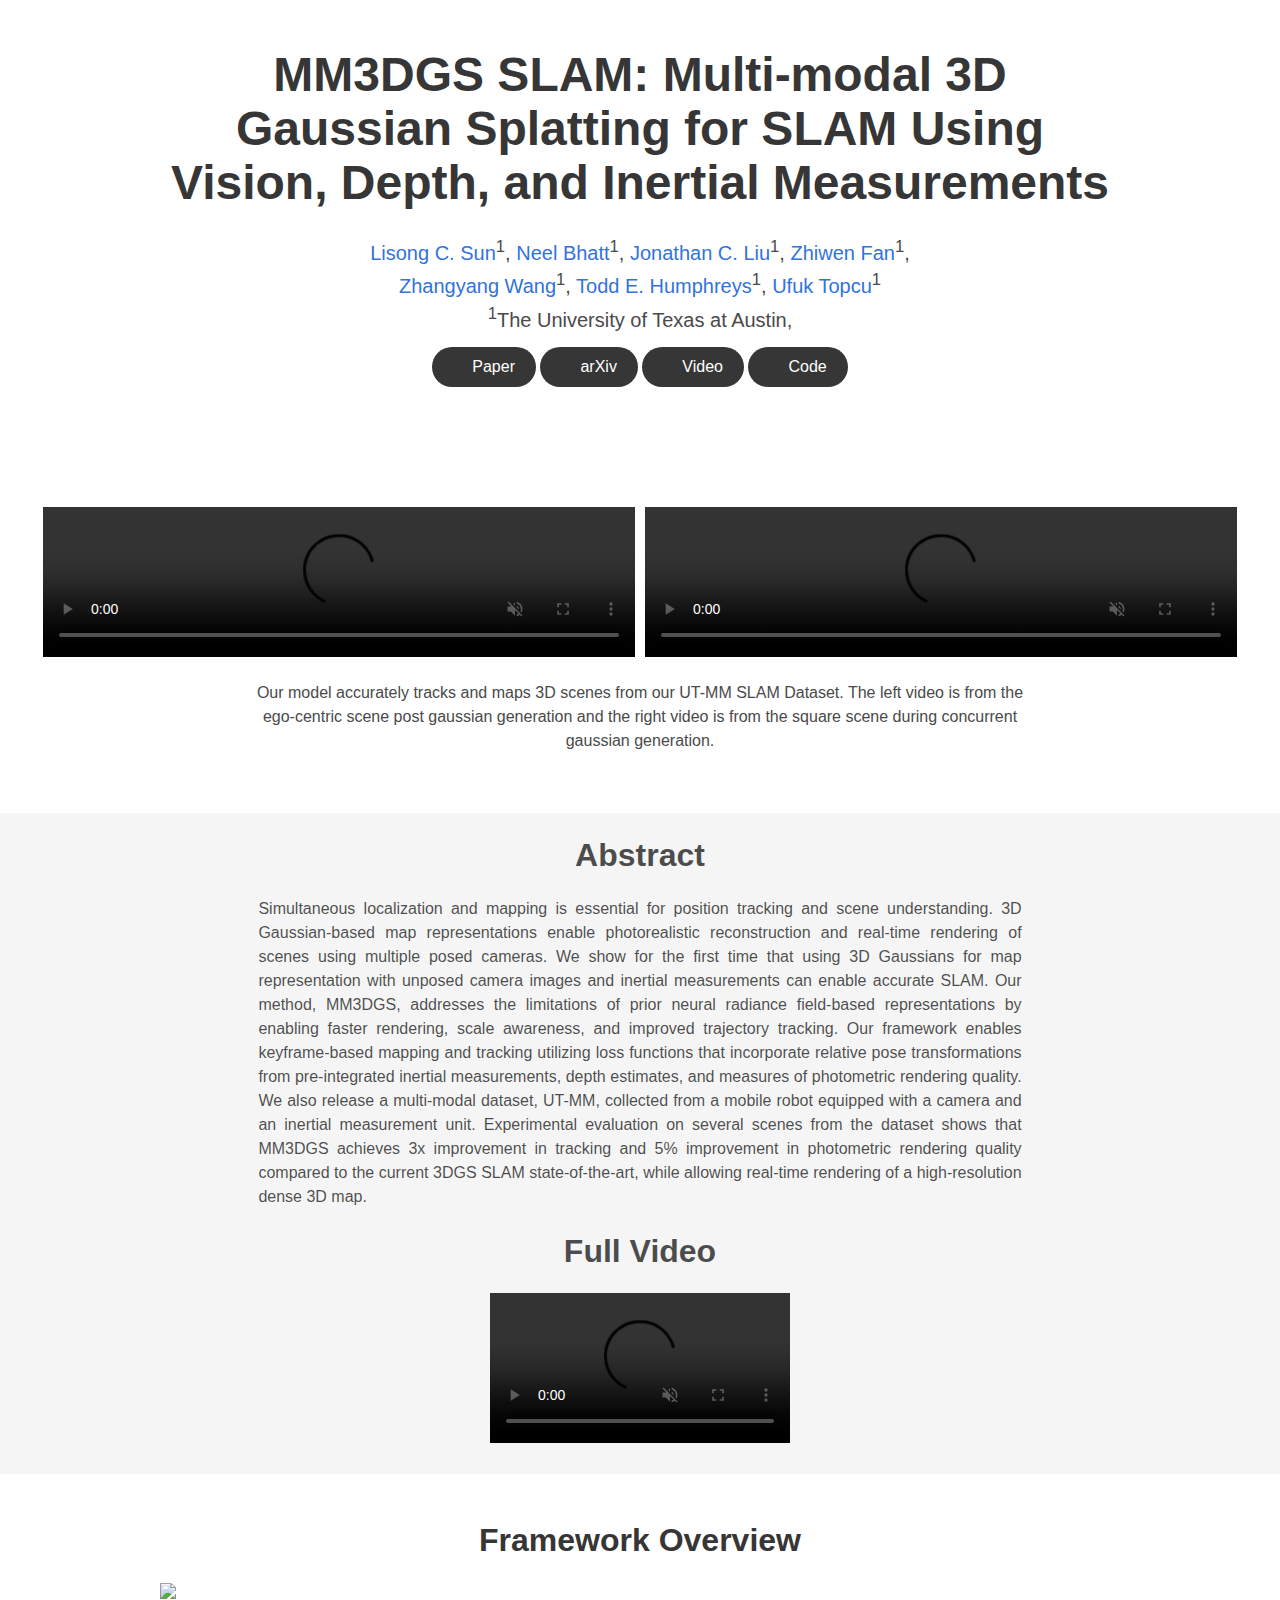
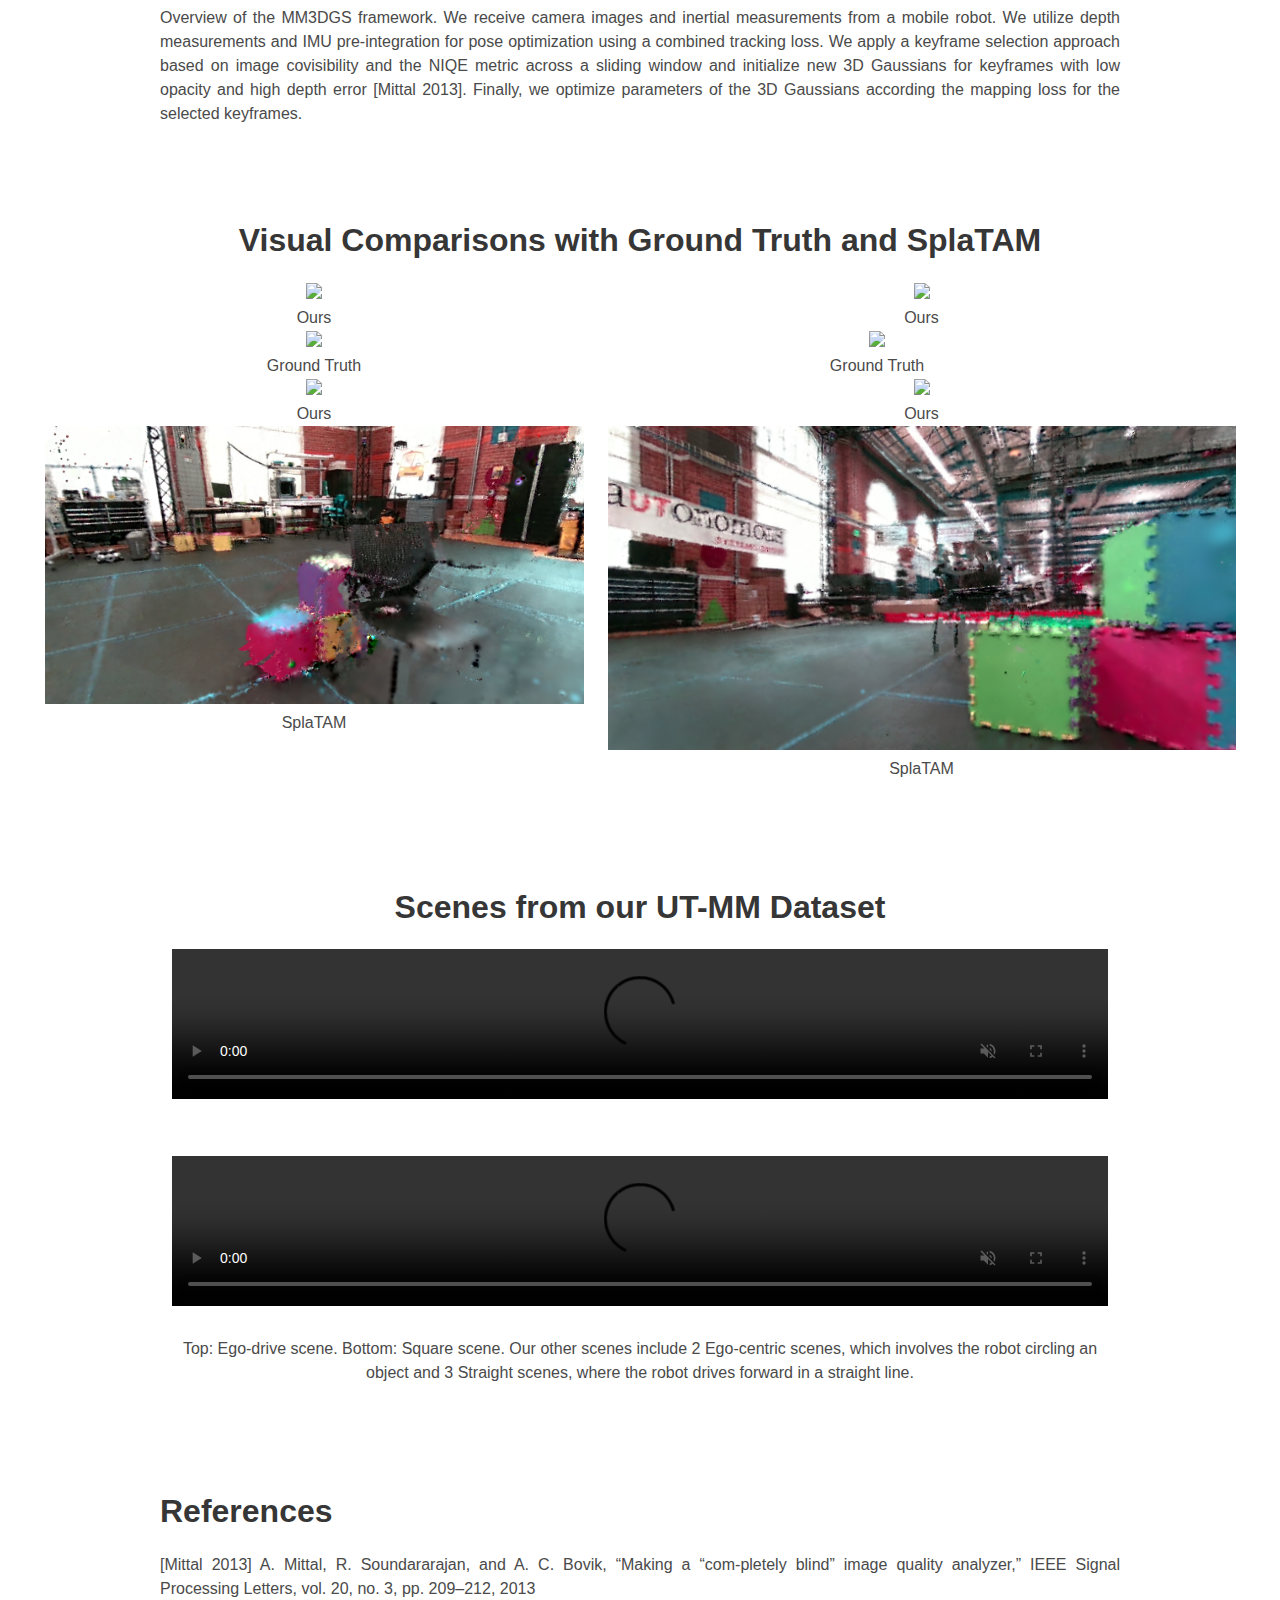
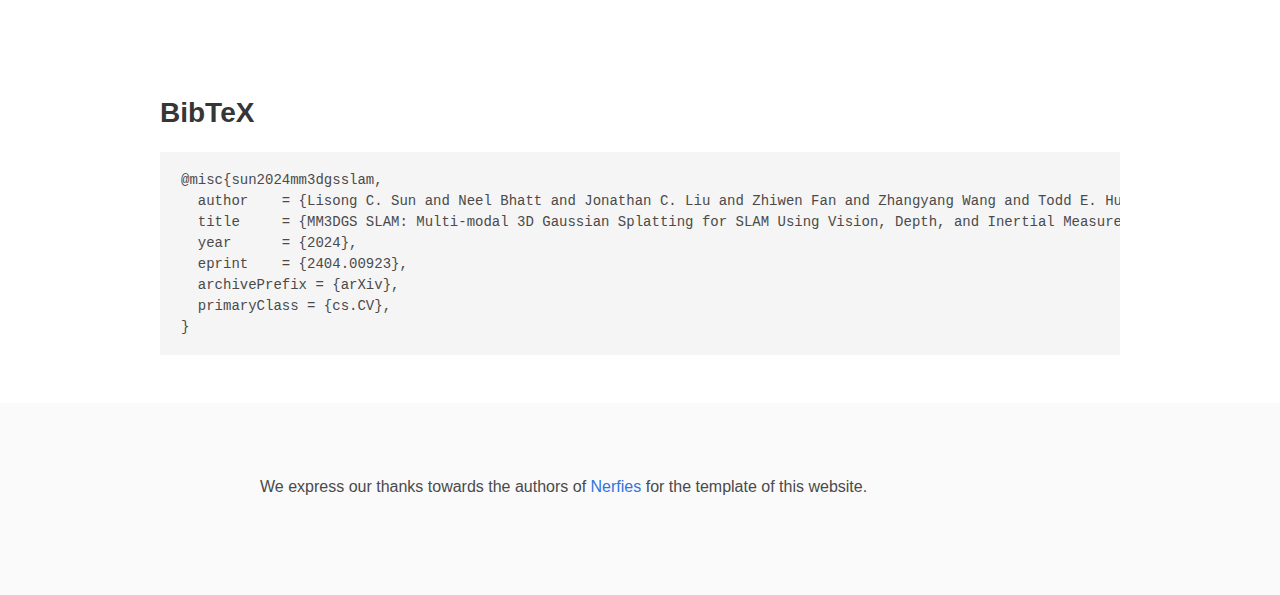
==== commit 25ca77a9: "final video" ====
--- a/index.html
+++ b/index.html
@@ -189,7 +189,7 @@
         <h2 class="title is-3">Full Video</h2>
         <div class="item item-mainVideo">
           <video poster="" id="main" controls muted loop playsinline height="100%">
-            <source src="./static/videos/IROS24_MM3DGS_SLAM_Video.mp4"
+            <source src="./static/videos/IROS2024_MM3DGS_SLAM_Video.mp4"
                     type="video/mp4">
           </video>
         </div>
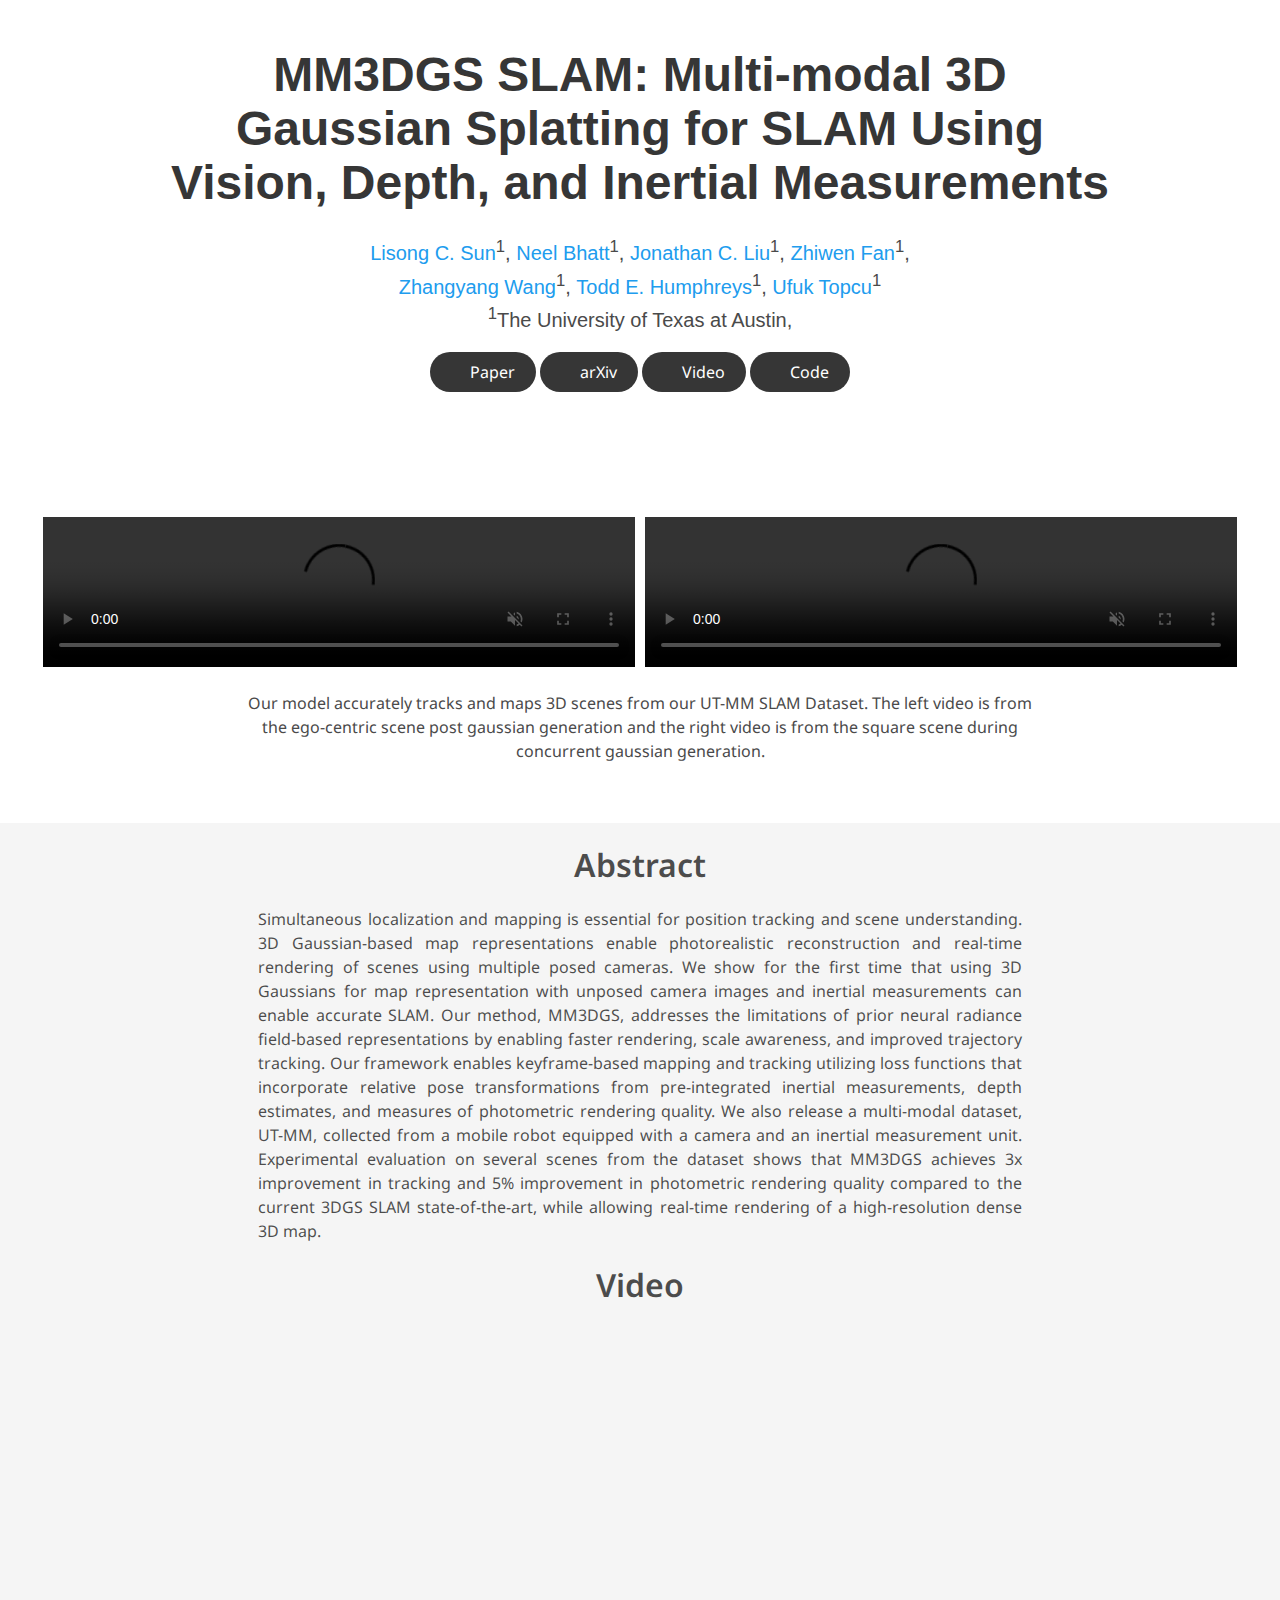
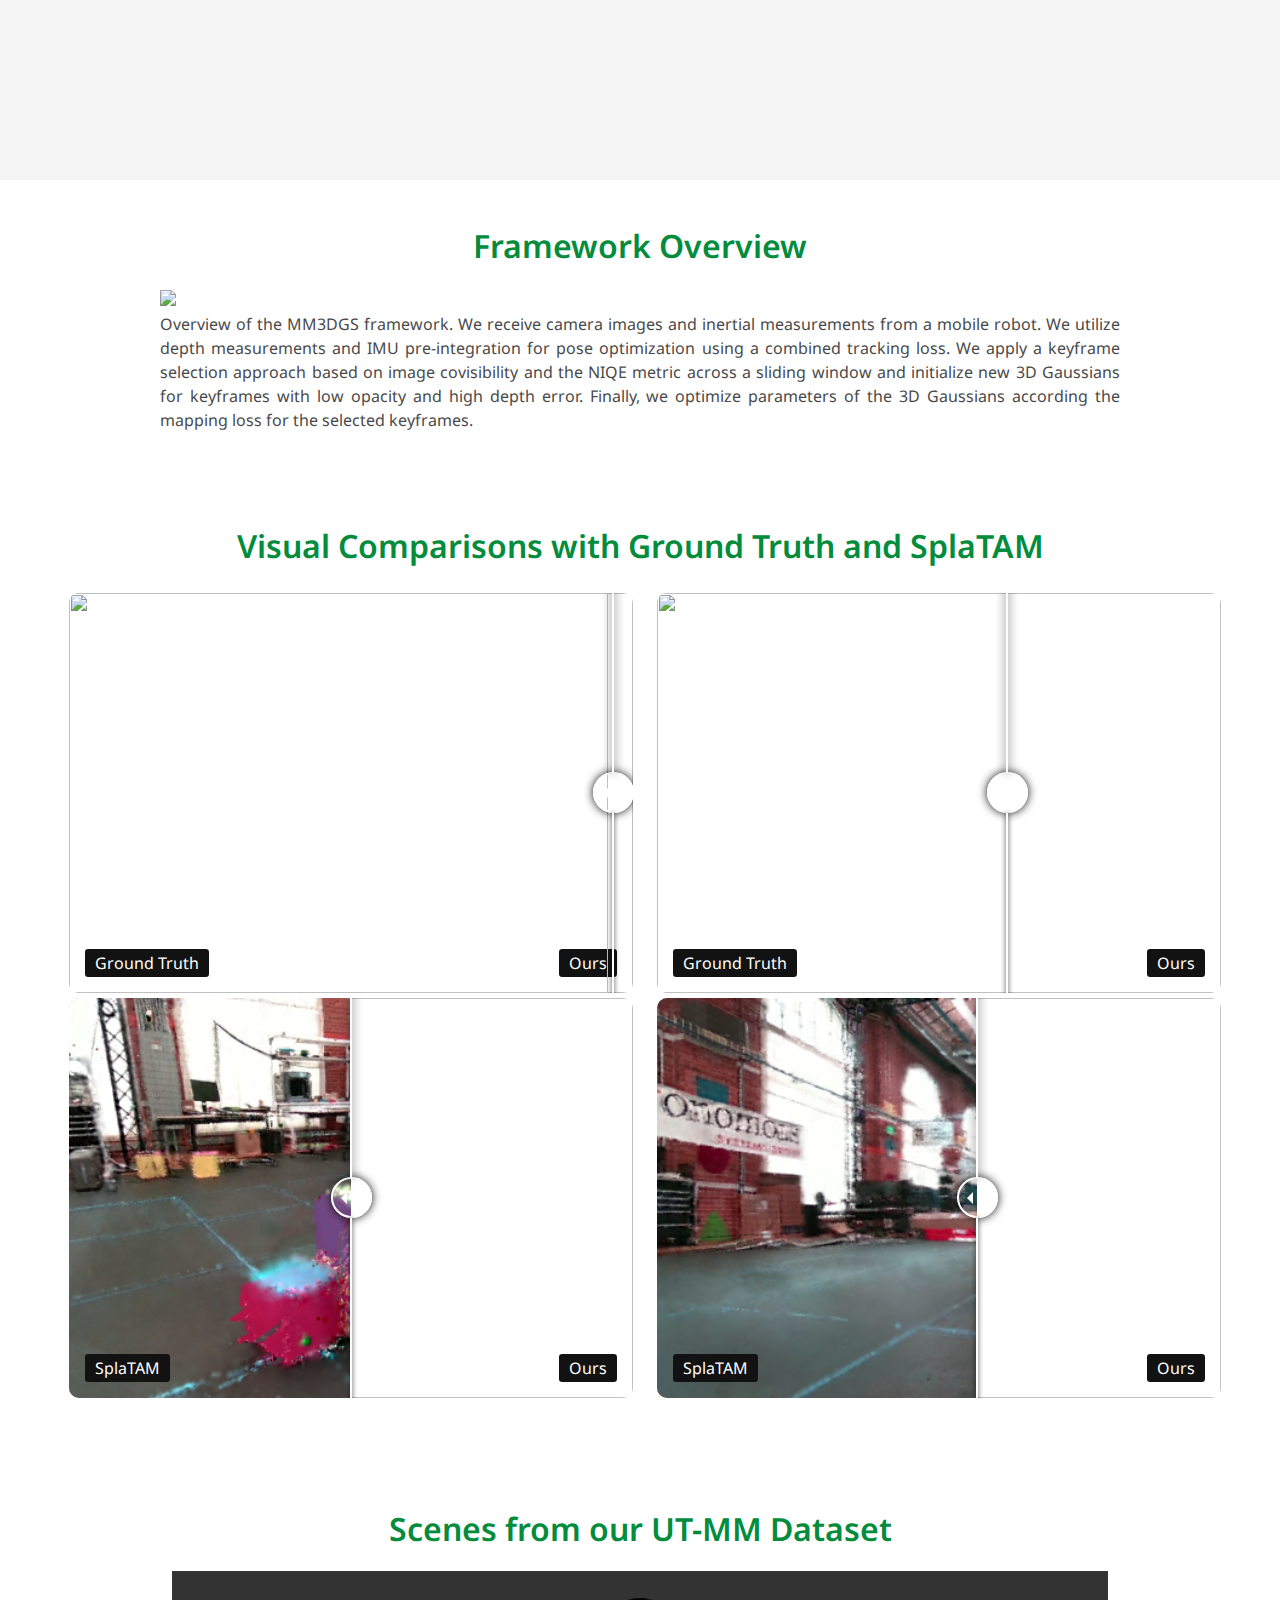
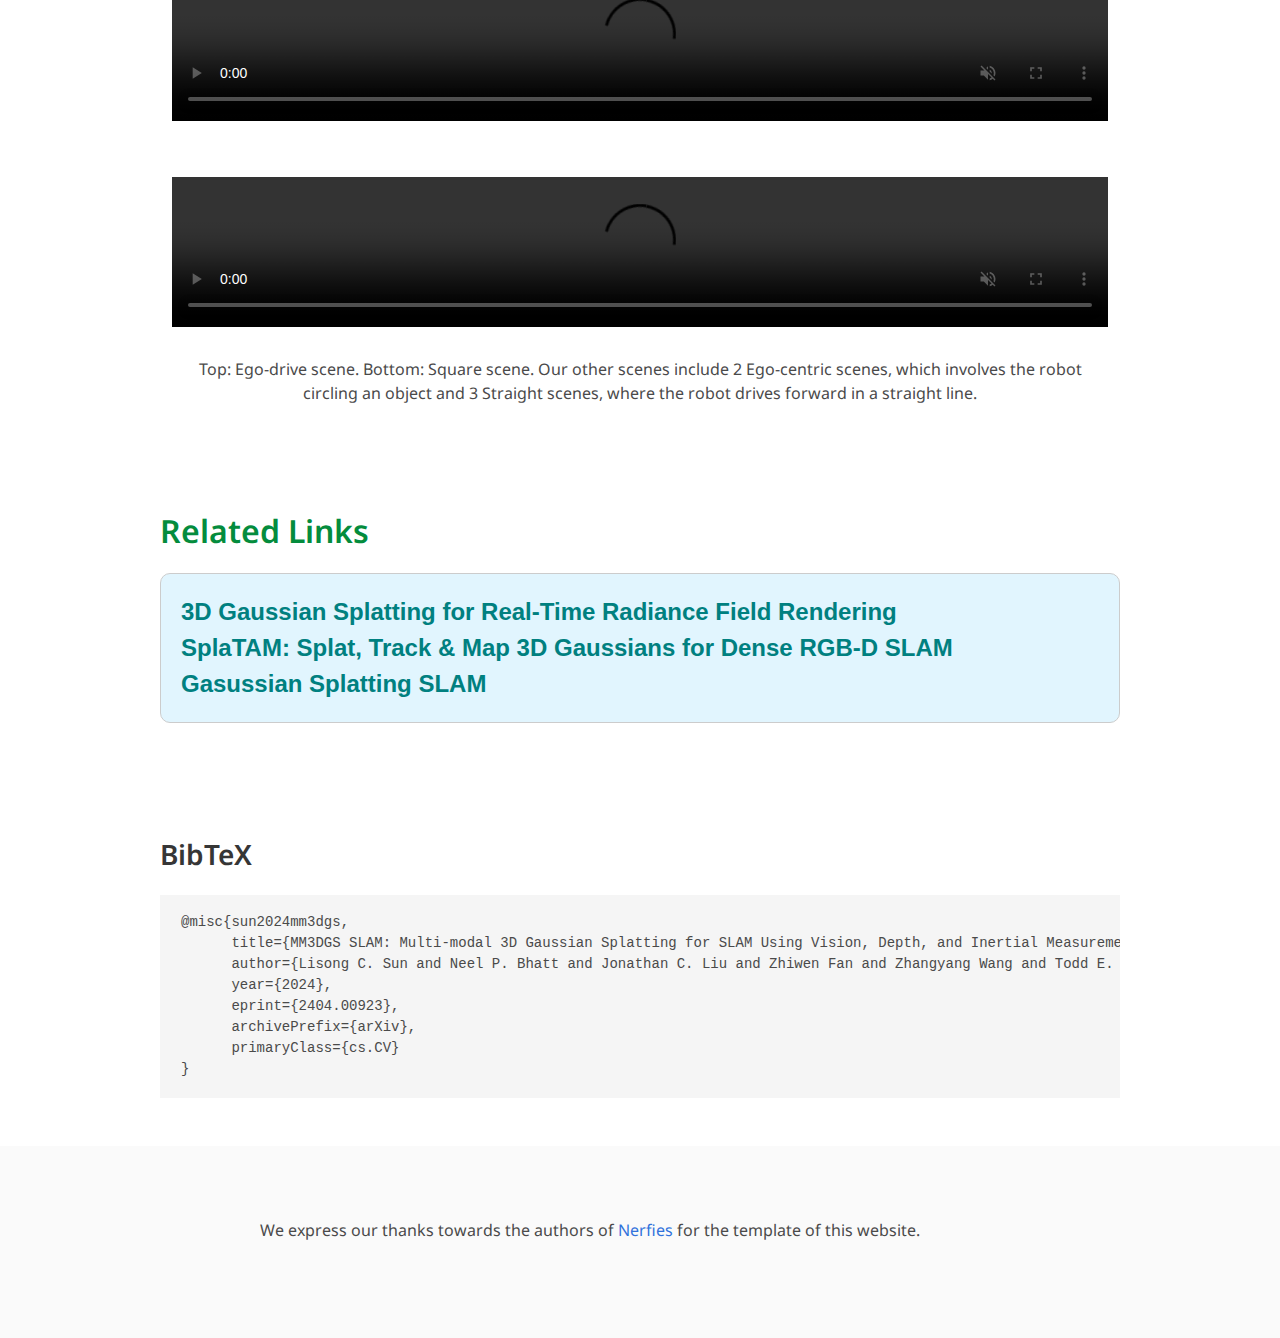
==== commit 99d60f82: "related links" ====
--- a/index.html
+++ b/index.html
@@ -98,7 +98,7 @@
               </span>
               <!-- Video Link. -->
               <span class="link-block">
-                <a href="#"
+                <a href="https://youtu.be/drf6UxehChE"
                    class="external-link button is-normal is-rounded is-dark">
                   <span class="icon">
                       <i class="fab fa-youtube"></i>
@@ -186,14 +186,17 @@
     <!-- Paper video. -->
     <div class="columns is-centered has-text-centered">
       <div class="column is-four-fifths">
-        <h2 class="title is-3">Full Video</h2>
-        <div class="item item-mainVideo">
-          <video poster="" id="main" controls muted loop playsinline height="100%">
-            <source src="./static/videos/IROS2024_MM3DGS_SLAM_Video.mp4"
-                    type="video/mp4">
-          </video>
-        </div>
-    </div>
+        <h2 class="title is-3">Video</h2>
+        <div class="publication-video">
+          <iframe src="https://www.youtube.com/embed/drf6UxehChE?rel=0&amp;showinfo=0"
+                  frameborder="0" allow="autoplay; encrypted-media" allowfullscreen></iframe>
+        </div>
+      </div>
+    </div>
+    <!--/ Paper video. -->
+  </div>
+</section>
+
     <!--/ Paper video. -->
   </div>
 </div>
@@ -213,7 +216,7 @@
             pre-integration for pose optimization using a combined tracking loss. 
             We apply a keyframe selection approach based on image covisibility and the NIQE metric 
             across a sliding window and initialize new 3D Gaussians for keyframes with low opacity 
-            and high depth error [Mittal 2013]. Finally, we optimize parameters of the 
+            and high depth error. Finally, we optimize parameters of the 
             3D Gaussians according the mapping loss for the selected keyframes.</p>
 
 
@@ -386,20 +389,41 @@
 </section>
 
 
+<!-- <section class="section">
+  <div class="container is-max-desktop">
+    <div class="columns is-centered">
+      <div class="column is-full-width">
+        <h2 class="title is-3">References</h2>
+
+        <div class="content has-text-justified">
+          <p>
+            [Mittal 2013] A. Mittal, R. Soundararajan, and A. C. Bovik, “Making a “com-pletely blind” image quality analyzer,” IEEE Signal Processing Letters, vol. 20, no. 3, pp. 209–212, 2013
+          </p>
+        </div>
+      </div>
+    </div>
+    / Concurrent Work.
+  </div>
+</section> -->
 <section class="section">
   <div class="container is-max-desktop">
     <div class="columns is-centered">
       <div class="column is-full-width">
-        <h2 class="title is-3">References</h2>
-
-        <div class="content has-text-justified">
-          <p>
-            [Mittal 2013] A. Mittal, R. Soundararajan, and A. C. Bovik, “Making a “com-pletely blind” image quality analyzer,” IEEE Signal Processing Letters, vol. 20, no. 3, pp. 209–212, 2013
-          </p>
-        </div>
-      </div>
-    </div>
-    <!--/ Concurrent Work. -->
+        <h2 class="title is-3">Related Links</h2>
+
+        <div class="content-box">
+          <p>
+            <a href="https://repo-sam.inria.fr/fungraph/3d-gaussian-splatting/" target="_blank">3D Gaussian Splatting for Real-Time Radiance Field Rendering</a>
+          </p>
+          <p>
+            <a href="https://spla-tam.github.io/" target="_blank">SplaTAM: Splat, Track & Map 3D Gaussians for Dense RGB-D SLAM</a>
+          </p>
+          <p>
+            <a href="https://rmurai.co.uk/projects/GaussianSplattingSLAM/" target="_blank">Gasussian Splatting SLAM</a>
+          </p>
+        </div>
+      </div>
+    </div>
   </div>
 </section>
 
@@ -407,13 +431,13 @@
 <section class="section" id="BibTeX">
   <div class="container is-max-desktop content">
     <h2 class="title">BibTeX</h2>
-    <pre><code>@misc{sun2024mm3dgsslam,
-  author    = {Lisong C. Sun and Neel Bhatt and Jonathan C. Liu and Zhiwen Fan and Zhangyang Wang and Todd E. Humphreys and Ufuk Topcu},
-  title     = {MM3DGS SLAM: Multi-modal 3D Gaussian Splatting for SLAM Using Vision, Depth, and Inertial Measurements},
-  year      = {2024}, 
-  eprint    = {2404.00923}, 
-  archivePrefix = {arXiv}, 
-  primaryClass = {cs.CV},
+    <pre><code>@misc{sun2024mm3dgs,
+      title={MM3DGS SLAM: Multi-modal 3D Gaussian Splatting for SLAM Using Vision, Depth, and Inertial Measurements},
+      author={Lisong C. Sun and Neel P. Bhatt and Jonathan C. Liu and Zhiwen Fan and Zhangyang Wang and Todd E. Humphreys and Ufuk Topcu},
+      year={2024},
+      eprint={2404.00923},
+      archivePrefix={arXiv},
+      primaryClass={cs.CV}
 }</code></pre>
   </div>
 </section>
--- a/static/css/index.css
+++ b/static/css/index.css
@@ -0,0 +1,357 @@
+body {
+  font-family: 'Noto Sans', sans-serif;
+}
+
+
+.footer .icon-link {
+    font-size: 25px;
+    color: #000;
+}
+
+.link-block a {
+    margin-top: 5px;
+    margin-bottom: 5px;
+}
+
+.dnerf {
+  font-variant: small-caps;
+}
+
+
+.teaser .hero-body {
+  padding-top: 0;
+  padding-bottom: 3rem;
+}
+
+.teaser {
+  font-family: 'Google Sans', sans-serif;
+}
+
+
+.publication-title {
+}
+
+.publication-banner {
+  max-height: parent;
+
+}
+
+.publication-banner video {
+  position: relative;
+  left: auto;
+  top: auto;
+  transform: none;
+  object-fit: fit;
+}
+
+.publication-header .hero-body {
+}
+
+.publication-title {
+    font-family: 'Google Sans', sans-serif;
+}
+
+.publication-authors {
+    font-family: 'Google Sans', sans-serif;
+}
+
+.publication-venue {
+    color: #555;
+    width: fit-content;
+    font-weight: bold;
+}
+
+.publication-awards {
+    color: #ff3860;
+    width: fit-content;
+    font-weight: bolder;
+}
+
+.publication-authors {
+}
+
+.publication-authors a {
+   color: hsl(204, 86%, 53%) !important;
+}
+
+.publication-authors a:hover {
+    text-decoration: underline;
+}
+
+.author-block {
+  display: inline-block;
+}
+
+.publication-banner img {
+}
+
+.publication-authors {
+  /*color: #4286f4;*/
+}
+
+.publication-video {
+    position: relative;
+    width: 100%;
+    height: 0;
+    padding-bottom: 56.25%;
+
+    overflow: hidden;
+    border-radius: 10px !important;
+}
+
+.publication-video iframe {
+    position: absolute;
+    top: 0;
+    left: 0;
+    width: 100%;
+    height: 100%;
+}
+
+.publication-body img {
+}
+
+.results-carousel {
+  overflow: hidden;
+}
+
+.results-carousel .item {
+  margin: 5px;
+  overflow: hidden;
+  border: 1px solid #bbb;
+  border-radius: 10px;
+  padding: 0;
+  font-size: 0;
+}
+
+.results-carousel video {
+  margin: 0;
+}
+
+
+.interpolation-panel {
+  background: #f5f5f5;
+  border-radius: 10px;
+}
+
+.interpolation-panel .interpolation-image {
+  width: 100%;
+  border-radius: 5px;
+}
+
+.interpolation-video-column {
+}
+
+.interpolation-panel .slider {
+  margin: 0 !important;
+}
+
+.interpolation-panel .slider {
+  margin: 0 !important;
+}
+
+#interpolation-image-wrapper {
+  width: 100%;
+}
+#interpolation-image-wrapper img {
+  border-radius: 5px;
+}
+
+
+.bal-container-small {
+  position: relative;
+  width: 100%;
+  height: 400px;
+  cursor: grab;
+  overflow: hidden;
+  border-radius: 10px;
+  margin: 5px;
+}
+
+.bal-container-big {
+  position: relative;
+  width: 100%;
+  height: 400px;
+  cursor: grab;
+  overflow: hidden;
+}
+
+.bal-after {
+  display: block;
+  position: absolute;
+  top: 0;
+  right: 0;
+  bottom: 0;
+  left: 0;
+  width: 100%;
+  height: 100%;
+  overflow: hidden;
+}
+
+.bal-before {
+  display: block;
+  position: absolute;
+  top: 0;
+  /* right: 0; */
+  bottom: 0;
+  left: 0;
+  width: 100%;
+  height: 100%;
+  z-index: 15;
+  overflow: hidden;
+}
+
+.bal-before-inset {
+  position: absolute;
+  top: 0;
+  bottom: 0;
+  left: 0;
+}
+
+.bal-after img,
+.bal-before img {
+  object-fit: cover;
+  position: absolute;
+  width: 100%;
+  height: 100%;
+  object-position: 50% 50%;
+  top: 0;
+  bottom: 0;
+  left: 0;
+  -webkit-user-select: none;
+  -khtml-user-select: none;
+  -moz-user-select: none;
+  -o-user-select: none;
+  user-select: none;
+}
+
+.bal-beforePosition {
+  background: #121212;
+  color: #fff;
+  left: 0;
+  pointer-events: none;
+  border-radius: 0.2rem;
+  padding: 2px 10px;
+}
+
+.bal-afterPosition {
+  background: #121212;
+  color: #fff;
+  right: 0;
+  pointer-events: none;
+  border-radius: 0.2rem;
+  padding: 2px 10px;
+}
+
+.beforeLabel {
+  position: absolute;
+  bottom: 0;
+  margin: 1rem;
+  font-size: 1em;
+  -webkit-user-select: none;
+  -khtml-user-select: none;
+  -moz-user-select: none;
+  -o-user-select: none;
+  user-select: none;
+}
+
+.afterLabel {
+  position: absolute;
+  bottom: 0;
+  margin: 1rem;
+  font-size: 1em;
+  -webkit-user-select: none;
+  -khtml-user-select: none;
+  -moz-user-select: none;
+  -o-user-select: none;
+  user-select: none;
+}
+
+.bal-handle {
+  height: 41px;
+  width: 41px;
+  position: absolute;
+  left: 50%;
+  top: 50%;
+  margin-left: -20px;
+  margin-top: -21px;
+  border: 2px solid #fff;
+  border-radius: 1000px;
+  z-index: 20;
+  pointer-events: none;
+  box-shadow: 0 0 10px rgb(12, 12, 12);
+}
+
+.handle-left-arrow,
+.handle-right-arrow {
+  width: 0;
+  height: 0;
+  border: 6px inset transparent;
+  position: absolute;
+  top: 50%;
+  margin-top: -6px;
+}
+
+.handle-left-arrow {
+  border-right: 6px solid #fff;
+  left: 50%;
+  margin-left: -17px;
+}
+
+.handle-right-arrow {
+  border-left: 6px solid #fff;
+  right: 50%;
+  margin-right: -17px;
+}
+
+.bal-handle::before {
+  bottom: 50%;
+  margin-bottom: 20px;
+  box-shadow: 0 0 10px rgb(12, 12, 12);
+}
+
+.bal-handle::after {
+  top: 50%;
+  margin-top: 20.5px;
+  box-shadow: 0 0 5px rgb(12, 12, 12);
+}
+
+.bal-handle::before,
+.bal-handle::after {
+  content: " ";
+  display: block;
+  width: 2px;
+  background: #fff;
+  height: 9999px;
+  position: absolute;
+  left: 50%;
+  margin-left: -1.5px;
+}
+
+.section {
+  width: 100%;
+}
+
+
+.title.is-3{
+  color: #048c3d;
+}
+
+.content-box {
+  border: 1px solid #ccc;
+  border-radius: 10px; /* Rounded corners */
+  padding: 20px;
+  margin-bottom: 20px;
+  background-color: #e1f5fe; /* Light blue tint */
+}
+
+.content-box a {
+  color: teal; /* Blue color for links */
+  text-decoration: none;
+  font-size: 24px; /* Adjust font size as needed */
+  font-family: 'Arial', sans-serif; /* Use a preferred font family */
+  font-weight: bold; /* Bold font weight */
+}
+
+.content-box a:hover {
+  text-decoration: underline;
+}
